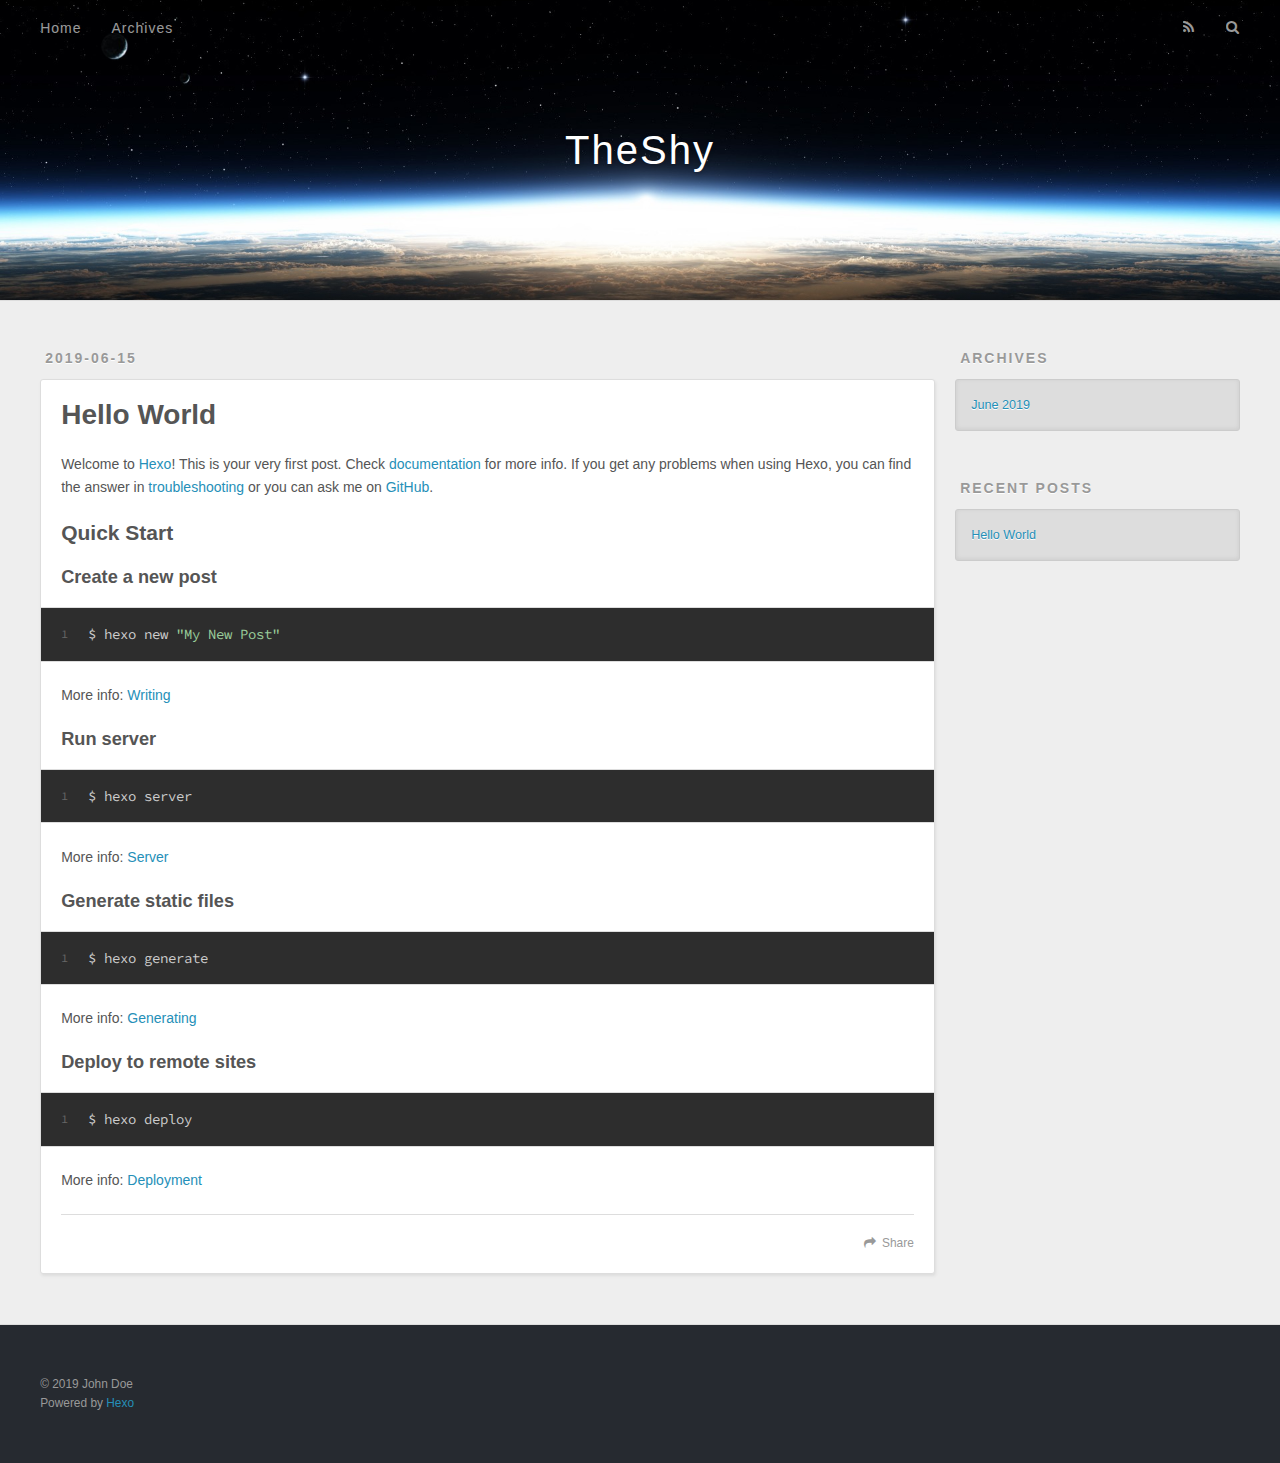
==== index.html @ 689777a7 "Site updated: 2019-06-16 10:11:46" ====
<!DOCTYPE html>
<html>
<head><meta name="generator" content="Hexo 3.8.0">
  <meta charset="utf-8">
  

  
  <title>TheShy</title>
  <meta name="viewport" content="width=device-width, initial-scale=1, maximum-scale=1">
  <meta property="og:type" content="website">
<meta property="og:title" content="TheShy">
<meta property="og:url" content="http://yoursite.com/index.html">
<meta property="og:site_name" content="TheShy">
<meta property="og:locale" content="default">
<meta name="twitter:card" content="summary">
<meta name="twitter:title" content="TheShy">
  
    <link rel="alternate" href="/atom.xml" title="TheShy" type="application/atom+xml">
  
  
    <link rel="icon" href="/favicon.png">
  
  
    <link href="//fonts.googleapis.com/css?family=Source+Code+Pro" rel="stylesheet" type="text/css">
  
  <link rel="stylesheet" href="/css/style.css">
</head>
</html>
<body>
  <div id="container">
    <div id="wrap">
      <header id="header">
  <div id="banner"></div>
  <div id="header-outer" class="outer">
    <div id="header-title" class="inner">
      <h1 id="logo-wrap">
        <a href="/" id="logo">TheShy</a>
      </h1>
      
    </div>
    <div id="header-inner" class="inner">
      <nav id="main-nav">
        <a id="main-nav-toggle" class="nav-icon"></a>
        
          <a class="main-nav-link" href="/">Home</a>
        
          <a class="main-nav-link" href="/archives">Archives</a>
        
      </nav>
      <nav id="sub-nav">
        
          <a id="nav-rss-link" class="nav-icon" href="/atom.xml" title="RSS Feed"></a>
        
        <a id="nav-search-btn" class="nav-icon" title="Search"></a>
      </nav>
      <div id="search-form-wrap">
        <form action="//google.com/search" method="get" accept-charset="UTF-8" class="search-form"><input type="search" name="q" class="search-form-input" placeholder="Search"><button type="submit" class="search-form-submit">&#xF002;</button><input type="hidden" name="sitesearch" value="http://yoursite.com"></form>
      </div>
    </div>
  </div>
</header>
      <div class="outer">
        <section id="main">
  
    <article id="post-hello-world" class="article article-type-post" itemscope itemprop="blogPost">
  <div class="article-meta">
    <a href="/2019/06/15/hello-world/" class="article-date">
  <time datetime="2019-06-15T12:45:53.665Z" itemprop="datePublished">2019-06-15</time>
</a>
    
  </div>
  <div class="article-inner">
    
    
      <header class="article-header">
        
  
    <h1 itemprop="name">
      <a class="article-title" href="/2019/06/15/hello-world/">Hello World</a>
    </h1>
  

      </header>
    
    <div class="article-entry" itemprop="articleBody">
      
        <p>Welcome to <a href="https://hexo.io/" target="_blank" rel="noopener">Hexo</a>! This is your very first post. Check <a href="https://hexo.io/docs/" target="_blank" rel="noopener">documentation</a> for more info. If you get any problems when using Hexo, you can find the answer in <a href="https://hexo.io/docs/troubleshooting.html" target="_blank" rel="noopener">troubleshooting</a> or you can ask me on <a href="https://github.com/hexojs/hexo/issues" target="_blank" rel="noopener">GitHub</a>.</p>
<h2 id="Quick-Start"><a href="#Quick-Start" class="headerlink" title="Quick Start"></a>Quick Start</h2><h3 id="Create-a-new-post"><a href="#Create-a-new-post" class="headerlink" title="Create a new post"></a>Create a new post</h3><figure class="highlight bash"><table><tr><td class="gutter"><pre><span class="line">1</span><br></pre></td><td class="code"><pre><span class="line">$ hexo new <span class="string">"My New Post"</span></span><br></pre></td></tr></table></figure>

<p>More info: <a href="https://hexo.io/docs/writing.html" target="_blank" rel="noopener">Writing</a></p>
<h3 id="Run-server"><a href="#Run-server" class="headerlink" title="Run server"></a>Run server</h3><figure class="highlight bash"><table><tr><td class="gutter"><pre><span class="line">1</span><br></pre></td><td class="code"><pre><span class="line">$ hexo server</span><br></pre></td></tr></table></figure>

<p>More info: <a href="https://hexo.io/docs/server.html" target="_blank" rel="noopener">Server</a></p>
<h3 id="Generate-static-files"><a href="#Generate-static-files" class="headerlink" title="Generate static files"></a>Generate static files</h3><figure class="highlight bash"><table><tr><td class="gutter"><pre><span class="line">1</span><br></pre></td><td class="code"><pre><span class="line">$ hexo generate</span><br></pre></td></tr></table></figure>

<p>More info: <a href="https://hexo.io/docs/generating.html" target="_blank" rel="noopener">Generating</a></p>
<h3 id="Deploy-to-remote-sites"><a href="#Deploy-to-remote-sites" class="headerlink" title="Deploy to remote sites"></a>Deploy to remote sites</h3><figure class="highlight bash"><table><tr><td class="gutter"><pre><span class="line">1</span><br></pre></td><td class="code"><pre><span class="line">$ hexo deploy</span><br></pre></td></tr></table></figure>

<p>More info: <a href="https://hexo.io/docs/deployment.html" target="_blank" rel="noopener">Deployment</a></p>

      
    </div>
    <footer class="article-footer">
      <a data-url="http://yoursite.com/2019/06/15/hello-world/" data-id="cjwybc4fx0000mwwqko8esb5t" class="article-share-link">Share</a>
      
      
    </footer>
  </div>
  
</article>


  


</section>
        
          <aside id="sidebar">
  
    

  
    

  
    
  
    
  <div class="widget-wrap">
    <h3 class="widget-title">Archives</h3>
    <div class="widget">
      <ul class="archive-list"><li class="archive-list-item"><a class="archive-list-link" href="/archives/2019/06/">June 2019</a></li></ul>
    </div>
  </div>


  
    
  <div class="widget-wrap">
    <h3 class="widget-title">Recent Posts</h3>
    <div class="widget">
      <ul>
        
          <li>
            <a href="/2019/06/15/hello-world/">Hello World</a>
          </li>
        
      </ul>
    </div>
  </div>

  
</aside>
        
      </div>
      <footer id="footer">
  
  <div class="outer">
    <div id="footer-info" class="inner">
      &copy; 2019 John Doe<br>
      Powered by <a href="http://hexo.io/" target="_blank">Hexo</a>
    </div>
  </div>
</footer>
    </div>
    <nav id="mobile-nav">
  
    <a href="/" class="mobile-nav-link">Home</a>
  
    <a href="/archives" class="mobile-nav-link">Archives</a>
  
</nav>
    

<script src="//ajax.googleapis.com/ajax/libs/jquery/2.0.3/jquery.min.js"></script>


  <link rel="stylesheet" href="/fancybox/jquery.fancybox.css">
  <script src="/fancybox/jquery.fancybox.pack.js"></script>


<script src="/js/script.js"></script>



  </div>
</body>
</html>
---- css/style.css ----
body {
  width: 100%;
}
body:before,
body:after {
  content: "";
  display: table;
}
body:after {
  clear: both;
}
html,
body,
div,
span,
applet,
object,
iframe,
h1,
h2,
h3,
h4,
h5,
h6,
p,
blockquote,
pre,
a,
abbr,
acronym,
address,
big,
cite,
code,
del,
dfn,
em,
img,
ins,
kbd,
q,
s,
samp,
small,
strike,
strong,
sub,
sup,
tt,
var,
dl,
dt,
dd,
ol,
ul,
li,
fieldset,
form,
label,
legend,
table,
caption,
tbody,
tfoot,
thead,
tr,
th,
td {
  margin: 0;
  padding: 0;
  border: 0;
  outline: 0;
  font-weight: inherit;
  font-style: inherit;
  font-family: inherit;
  font-size: 100%;
  vertical-align: baseline;
}
body {
  line-height: 1;
  color: #000;
  background: #fff;
}
ol,
ul {
  list-style: none;
}
table {
  border-collapse: separate;
  border-spacing: 0;
  vertical-align: middle;
}
caption,
th,
td {
  text-align: left;
  font-weight: normal;
  vertical-align: middle;
}
a img {
  border: none;
}
input,
button {
  margin: 0;
  padding: 0;
}
input::-moz-focus-inner,
button::-moz-focus-inner {
  border: 0;
  padding: 0;
}
@font-face {
  font-family: FontAwesome;
  font-style: normal;
  font-weight: normal;
  src: url("fonts/fontawesome-webfont.eot?v=#4.0.3");
  src: url("fonts/fontawesome-webfont.eot?#iefix&v=#4.0.3") format("embedded-opentype"), url("fonts/fontawesome-webfont.woff?v=#4.0.3") format("woff"), url("fonts/fontawesome-webfont.ttf?v=#4.0.3") format("truetype"), url("fonts/fontawesome-webfont.svg#fontawesomeregular?v=#4.0.3") format("svg");
}
html,
body,
#container {
  height: 100%;
}
body {
  background: #eee;
  font: 14px -apple-system, BlinkMacSystemFont, "Segoe UI", "Roboto", "Oxygen", "Ubuntu", "Cantarell", "Fira Sans", "Droid Sans", "Helvetica Neue", sans-serif;
  -webkit-text-size-adjust: 100%;
}
.outer {
  max-width: 1220px;
  margin: 0 auto;
  padding: 0 20px;
}
.outer:before,
.outer:after {
  content: "";
  display: table;
}
.outer:after {
  clear: both;
}
.inner {
  display: inline;
  float: left;
  width: 98.33333333333333%;
  margin: 0 0.833333333333333%;
}
.left,
.alignleft {
  float: left;
}
.right,
.alignright {
  float: right;
}
.clear {
  clear: both;
}
#container {
  position: relative;
}
.mobile-nav-on {
  overflow: hidden;
}
#wrap {
  height: 100%;
  width: 100%;
  position: absolute;
  top: 0;
  left: 0;
  -webkit-transition: 0.2s ease-out;
  -moz-transition: 0.2s ease-out;
  -ms-transition: 0.2s ease-out;
  transition: 0.2s ease-out;
  z-index: 1;
  background: #eee;
}
.mobile-nav-on #wrap {
  left: 280px;
}
@media screen and (min-width: 768px) {
  #main {
    display: inline;
    float: left;
    width: 73.33333333333333%;
    margin: 0 0.833333333333333%;
  }
}
.article-date,
.article-category-link,
.archive-year,
.widget-title {
  text-decoration: none;
  text-transform: uppercase;
  letter-spacing: 2px;
  color: #999;
  margin-bottom: 1em;
  margin-left: 5px;
  line-height: 1em;
  text-shadow: 0 1px #fff;
  font-weight: bold;
}
.article-inner,
.archive-article-inner {
  background: #fff;
  -webkit-box-shadow: 1px 2px 3px #ddd;
  box-shadow: 1px 2px 3px #ddd;
  border: 1px solid #ddd;
  border-radius: 3px;
}
.article-entry h1,
.widget h1 {
  font-size: 2em;
}
.article-entry h2,
.widget h2 {
  font-size: 1.5em;
}
.article-entry h3,
.widget h3 {
  font-size: 1.3em;
}
.article-entry h4,
.widget h4 {
  font-size: 1.2em;
}
.article-entry h5,
.widget h5 {
  font-size: 1em;
}
.article-entry h6,
.widget h6 {
  font-size: 1em;
  color: #999;
}
.article-entry hr,
.widget hr {
  border: 1px dashed #ddd;
}
.article-entry strong,
.widget strong {
  font-weight: bold;
}
.article-entry em,
.widget em,
.article-entry cite,
.widget cite {
  font-style: italic;
}
.article-entry sup,
.widget sup,
.article-entry sub,
.widget sub {
  font-size: 0.75em;
  line-height: 0;
  position: relative;
  vertical-align: baseline;
}
.article-entry sup,
.widget sup {
  top: -0.5em;
}
.article-entry sub,
.widget sub {
  bottom: -0.2em;
}
.article-entry small,
.widget small {
  font-size: 0.85em;
}
.article-entry acronym,
.widget acronym,
.article-entry abbr,
.widget abbr {
  border-bottom: 1px dotted;
}
.article-entry ul,
.widget ul,
.article-entry ol,
.widget ol,
.article-entry dl,
.widget dl {
  margin: 0 20px;
  line-height: 1.6em;
}
.article-entry ul ul,
.widget ul ul,
.article-entry ol ul,
.widget ol ul,
.article-entry ul ol,
.widget ul ol,
.article-entry ol ol,
.widget ol ol {
  margin-top: 0;
  margin-bottom: 0;
}
.article-entry ul,
.widget ul {
  list-style: disc;
}
.article-entry ol,
.widget ol {
  list-style: decimal;
}
.article-entry dt,
.widget dt {
  font-weight: bold;
}
#header {
  height: 300px;
  position: relative;
  border-bottom: 1px solid #ddd;
}
#header:before,
#header:after {
  content: "";
  position: absolute;
  left: 0;
  right: 0;
  height: 40px;
}
#header:before {
  top: 0;
  background: -webkit-linear-gradient(rgba(0,0,0,0.2), transparent);
  background: -moz-linear-gradient(rgba(0,0,0,0.2), transparent);
  background: -ms-linear-gradient(rgba(0,0,0,0.2), transparent);
  background: linear-gradient(rgba(0,0,0,0.2), transparent);
}
#header:after {
  bottom: 0;
  background: -webkit-linear-gradient(transparent, rgba(0,0,0,0.2));
  background: -moz-linear-gradient(transparent, rgba(0,0,0,0.2));
  background: -ms-linear-gradient(transparent, rgba(0,0,0,0.2));
  background: linear-gradient(transparent, rgba(0,0,0,0.2));
}
#header-outer {
  height: 100%;
  position: relative;
}
#header-inner {
  position: relative;
  overflow: hidden;
}
#banner {
  position: absolute;
  top: 0;
  left: 0;
  width: 100%;
  height: 100%;
  background: url("images/banner.jpg") center #000;
  -webkit-background-size: cover;
  -moz-background-size: cover;
  background-size: cover;
  z-index: -1;
}
#header-title {
  text-align: center;
  height: 40px;
  position: absolute;
  top: 50%;
  left: 0;
  margin-top: -20px;
}
#logo,
#subtitle {
  text-decoration: none;
  color: #fff;
  font-weight: 300;
  text-shadow: 0 1px 4px rgba(0,0,0,0.3);
}
#logo {
  font-size: 40px;
  line-height: 40px;
  letter-spacing: 2px;
}
#subtitle {
  font-size: 16px;
  line-height: 16px;
  letter-spacing: 1px;
}
#subtitle-wrap {
  margin-top: 16px;
}
#main-nav {
  float: left;
  margin-left: -15px;
}
.nav-icon,
.main-nav-link {
  float: left;
  color: #fff;
  opacity: 0.6;
  text-decoration: none;
  text-shadow: 0 1px rgba(0,0,0,0.2);
  -webkit-transition: opacity 0.2s;
  -moz-transition: opacity 0.2s;
  -ms-transition: opacity 0.2s;
  transition: opacity 0.2s;
  display: block;
  padding: 20px 15px;
}
.nav-icon:hover,
.main-nav-link:hover {
  opacity: 1;
}
.nav-icon {
  font-family: FontAwesome;
  text-align: center;
  font-size: 14px;
  width: 14px;
  height: 14px;
  padding: 20px 15px;
  position: relative;
  cursor: pointer;
}
.main-nav-link {
  font-weight: 300;
  letter-spacing: 1px;
}
@media screen and (max-width: 479px) {
  .main-nav-link {
    display: none;
  }
}
#main-nav-toggle {
  display: none;
}
#main-nav-toggle:before {
  content: "\f0c9";
}
@media screen and (max-width: 479px) {
  #main-nav-toggle {
    display: block;
  }
}
#sub-nav {
  float: right;
  margin-right: -15px;
}
#nav-rss-link:before {
  content: "\f09e";
}
#nav-search-btn:before {
  content: "\f002";
}
#search-form-wrap {
  position: absolute;
  top: 15px;
  width: 150px;
  height: 30px;
  right: -150px;
  opacity: 0;
  -webkit-transition: 0.2s ease-out;
  -moz-transition: 0.2s ease-out;
  -ms-transition: 0.2s ease-out;
  transition: 0.2s ease-out;
}
#search-form-wrap.on {
  opacity: 1;
  right: 0;
}
@media screen and (max-width: 479px) {
  #search-form-wrap {
    width: 100%;
    right: -100%;
  }
}
.search-form {
  position: absolute;
  top: 0;
  left: 0;
  right: 0;
  background: #fff;
  padding: 5px 15px;
  border-radius: 15px;
  -webkit-box-shadow: 0 0 10px rgba(0,0,0,0.3);
  box-shadow: 0 0 10px rgba(0,0,0,0.3);
}
.search-form-input {
  border: none;
  background: none;
  color: #555;
  width: 100%;
  font: 13px -apple-system, BlinkMacSystemFont, "Segoe UI", "Roboto", "Oxygen", "Ubuntu", "Cantarell", "Fira Sans", "Droid Sans", "Helvetica Neue", sans-serif;
  outline: none;
}
.search-form-input::-webkit-search-results-decoration,
.search-form-input::-webkit-search-cancel-button {
  -webkit-appearance: none;
}
.search-form-submit {
  position: absolute;
  top: 50%;
  right: 10px;
  margin-top: -7px;
  font: 13px FontAwesome;
  border: none;
  background: none;
  color: #bbb;
  cursor: pointer;
}
.search-form-submit:hover,
.search-form-submit:focus {
  color: #777;
}
.article {
  margin: 50px 0;
}
.article-inner {
  overflow: hidden;
}
.article-meta:before,
.article-meta:after {
  content: "";
  display: table;
}
.article-meta:after {
  clear: both;
}
.article-date {
  float: left;
}
.article-category {
  float: left;
  line-height: 1em;
  color: #ccc;
  text-shadow: 0 1px #fff;
  margin-left: 8px;
}
.article-category:before {
  content: "\2022";
}
.article-category-link {
  margin: 0 12px 1em;
}
.article-header {
  padding: 20px 20px 0;
}
.article-title {
  text-decoration: none;
  font-size: 2em;
  font-weight: bold;
  color: #555;
  line-height: 1.1em;
  -webkit-transition: color 0.2s;
  -moz-transition: color 0.2s;
  -ms-transition: color 0.2s;
  transition: color 0.2s;
}
a.article-title:hover {
  color: #258fb8;
}
.article-entry {
  color: #555;
  padding: 0 20px;
}
.article-entry:before,
.article-entry:after {
  content: "";
  display: table;
}
.article-entry:after {
  clear: both;
}
.article-entry p,
.article-entry table {
  line-height: 1.6em;
  margin: 1.6em 0;
}
.article-entry h1,
.article-entry h2,
.article-entry h3,
.article-entry h4,
.article-entry h5,
.article-entry h6 {
  font-weight: bold;
}
.article-entry h1,
.article-entry h2,
.article-entry h3,
.article-entry h4,
.article-entry h5,
.article-entry h6 {
  line-height: 1.1em;
  margin: 1.1em 0;
}
.article-entry a {
  color: #258fb8;
  text-decoration: none;
}
.article-entry a:hover {
  text-decoration: underline;
}
.article-entry ul,
.article-entry ol,
.article-entry dl {
  margin-top: 1.6em;
  margin-bottom: 1.6em;
}
.article-entry img,
.article-entry video {
  max-width: 100%;
  height: auto;
  display: block;
  margin: auto;
}
.article-entry iframe {
  border: none;
}
.article-entry table {
  width: 100%;
  border-collapse: collapse;
  border-spacing: 0;
}
.article-entry th {
  font-weight: bold;
  border-bottom: 3px solid #ddd;
  padding-bottom: 0.5em;
}
.article-entry td {
  border-bottom: 1px solid #ddd;
  padding: 10px 0;
}
.article-entry blockquote {
  font-family: Georgia, "Times New Roman", serif;
  font-size: 1.4em;
  margin: 1.6em 20px;
  text-align: center;
}
.article-entry blockquote footer {
  font-size: 14px;
  margin: 1.6em 0;
  font-family: -apple-system, BlinkMacSystemFont, "Segoe UI", "Roboto", "Oxygen", "Ubuntu", "Cantarell", "Fira Sans", "Droid Sans", "Helvetica Neue", sans-serif;
}
.article-entry blockquote footer cite:before {
  content: "—";
  padding: 0 0.5em;
}
.article-entry .pullquote {
  text-align: left;
  width: 45%;
  margin: 0;
}
.article-entry .pullquote.left {
  margin-left: 0.5em;
  margin-right: 1em;
}
.article-entry .pullquote.right {
  margin-right: 0.5em;
  margin-left: 1em;
}
.article-entry .caption {
  color: #999;
  display: block;
  font-size: 0.9em;
  margin-top: 0.5em;
  position: relative;
  text-align: center;
}
.article-entry .video-container {
  position: relative;
  padding-top: 56.25%;
  height: 0;
  overflow: hidden;
}
.article-entry .video-container iframe,
.article-entry .video-container object,
.article-entry .video-container embed {
  position: absolute;
  top: 0;
  left: 0;
  width: 100%;
  height: 100%;
  margin-top: 0;
}
.article-more-link a {
  display: inline-block;
  line-height: 1em;
  padding: 6px 15px;
  border-radius: 15px;
  background: #eee;
  color: #999;
  text-shadow: 0 1px #fff;
  text-decoration: none;
}
.article-more-link a:hover {
  background: #258fb8;
  color: #fff;
  text-decoration: none;
  text-shadow: 0 1px #1e7293;
}
.article-footer {
  font-size: 0.85em;
  line-height: 1.6em;
  border-top: 1px solid #ddd;
  padding-top: 1.6em;
  margin: 0 20px 20px;
}
.article-footer:before,
.article-footer:after {
  content: "";
  display: table;
}
.article-footer:after {
  clear: both;
}
.article-footer a {
  color: #999;
  text-decoration: none;
}
.article-footer a:hover {
  color: #555;
}
.article-tag-list-item {
  float: left;
  margin-right: 10px;
}
.article-tag-list-link:before {
  content: "#";
}
.article-comment-link {
  float: right;
}
.article-comment-link:before {
  content: "\f075";
  font-family: FontAwesome;
  padding-right: 8px;
}
.article-share-link {
  cursor: pointer;
  float: right;
  margin-left: 20px;
}
.article-share-link:before {
  content: "\f064";
  font-family: FontAwesome;
  padding-right: 6px;
}
#article-nav {
  position: relative;
}
#article-nav:before,
#article-nav:after {
  content: "";
  display: table;
}
#article-nav:after {
  clear: both;
}
@media screen and (min-width: 768px) {
  #article-nav {
    margin: 50px 0;
  }
  #article-nav:before {
    width: 8px;
    height: 8px;
    position: absolute;
    top: 50%;
    left: 50%;
    margin-top: -4px;
    margin-left: -4px;
    content: "";
    border-radius: 50%;
    background: #ddd;
    -webkit-box-shadow: 0 1px 2px #fff;
    box-shadow: 0 1px 2px #fff;
  }
}
.article-nav-link-wrap {
  text-decoration: none;
  text-shadow: 0 1px #fff;
  color: #999;
  -webkit-box-sizing: border-box;
  -moz-box-sizing: border-box;
  box-sizing: border-box;
  margin-top: 50px;
  text-align: center;
  display: block;
}
.article-nav-link-wrap:hover {
  color: #555;
}
@media screen and (min-width: 768px) {
  .article-nav-link-wrap {
    width: 50%;
    margin-top: 0;
  }
}
@media screen and (min-width: 768px) {
  #article-nav-newer {
    float: left;
    text-align: right;
    padding-right: 20px;
  }
}
@media screen and (min-width: 768px) {
  #article-nav-older {
    float: right;
    text-align: left;
    padding-left: 20px;
  }
}
.article-nav-caption {
  text-transform: uppercase;
  letter-spacing: 2px;
  color: #ddd;
  line-height: 1em;
  font-weight: bold;
}
#article-nav-newer .article-nav-caption {
  margin-right: -2px;
}
.article-nav-title {
  font-size: 0.85em;
  line-height: 1.6em;
  margin-top: 0.5em;
}
.article-share-box {
  position: absolute;
  display: none;
  background: #fff;
  -webkit-box-shadow: 1px 2px 10px rgba(0,0,0,0.2);
  box-shadow: 1px 2px 10px rgba(0,0,0,0.2);
  border-radius: 3px;
  margin-left: -145px;
  overflow: hidden;
  z-index: 1;
}
.article-share-box.on {
  display: block;
}
.article-share-input {
  width: 100%;
  background: none;
  -webkit-box-sizing: border-box;
  -moz-box-sizing: border-box;
  box-sizing: border-box;
  font: 14px -apple-system, BlinkMacSystemFont, "Segoe UI", "Roboto", "Oxygen", "Ubuntu", "Cantarell", "Fira Sans", "Droid Sans", "Helvetica Neue", sans-serif;
  padding: 0 15px;
  color: #555;
  outline: none;
  border: 1px solid #ddd;
  border-radius: 3px 3px 0 0;
  height: 36px;
  line-height: 36px;
}
.article-share-links {
  background: #eee;
}
.article-share-links:before,
.article-share-links:after {
  content: "";
  display: table;
}
.article-share-links:after {
  clear: both;
}
.article-share-twitter,
.article-share-facebook,
.article-share-pinterest,
.article-share-google {
  width: 50px;
  height: 36px;
  display: block;
  float: left;
  position: relative;
  color: #999;
  text-shadow: 0 1px #fff;
}
.article-share-twitter:before,
.article-share-facebook:before,
.article-share-pinterest:before,
.article-share-google:before {
  font-size: 20px;
  font-family: FontAwesome;
  width: 20px;
  height: 20px;
  position: absolute;
  top: 50%;
  left: 50%;
  margin-top: -10px;
  margin-left: -10px;
  text-align: center;
}
.article-share-twitter:hover,
.article-share-facebook:hover,
.article-share-pinterest:hover,
.article-share-google:hover {
  color: #fff;
}
.article-share-twitter:before {
  content: "\f099";
}
.article-share-twitter:hover {
  background: #00aced;
  text-shadow: 0 1px #008abe;
}
.article-share-facebook:before {
  content: "\f09a";
}
.article-share-facebook:hover {
  background: #3b5998;
  text-shadow: 0 1px #2f477a;
}
.article-share-pinterest:before {
  content: "\f0d2";
}
.article-share-pinterest:hover {
  background: #cb2027;
  text-shadow: 0 1px #a21a1f;
}
.article-share-google:before {
  content: "\f0d5";
}
.article-share-google:hover {
  background: #dd4b39;
  text-shadow: 0 1px #be3221;
}
.article-gallery {
  background: #000;
  position: relative;
}
.article-gallery-photos {
  position: relative;
  overflow: hidden;
}
.article-gallery-img {
  display: none;
  max-width: 100%;
}
.article-gallery-img:first-child {
  display: block;
}
.article-gallery-img.loaded {
  position: absolute;
  display: block;
}
.article-gallery-img img {
  display: block;
  max-width: 100%;
  margin: 0 auto;
}
#comments {
  background: #fff;
  -webkit-box-shadow: 1px 2px 3px #ddd;
  box-shadow: 1px 2px 3px #ddd;
  padding: 20px;
  border: 1px solid #ddd;
  border-radius: 3px;
  margin: 50px 0;
}
#comments a {
  color: #258fb8;
}
.archives-wrap {
  margin: 50px 0;
}
.archives:before,
.archives:after {
  content: "";
  display: table;
}
.archives:after {
  clear: both;
}
.archive-year-wrap {
  margin-bottom: 1em;
}
.archives {
  -webkit-column-gap: 10px;
  -moz-column-gap: 10px;
  column-gap: 10px;
}
@media screen and (min-width: 480px) and (max-width: 767px) {
  .archives {
    -webkit-column-count: 2;
    -moz-column-count: 2;
    column-count: 2;
  }
}
@media screen and (min-width: 768px) {
  .archives {
    -webkit-column-count: 3;
    -moz-column-count: 3;
    column-count: 3;
  }
}
.archive-article {
  -webkit-column-break-inside: avoid;
  page-break-inside: avoid;
  overflow: hidden;
  break-inside: avoid-column;
}
.archive-article-inner {
  padding: 10px;
  margin-bottom: 15px;
}
.archive-article-title {
  text-decoration: none;
  font-weight: bold;
  color: #555;
  -webkit-transition: color 0.2s;
  -moz-transition: color 0.2s;
  -ms-transition: color 0.2s;
  transition: color 0.2s;
  line-height: 1.6em;
}
.archive-article-title:hover {
  color: #258fb8;
}
.archive-article-footer {
  margin-top: 1em;
}
.archive-article-date {
  color: #999;
  text-decoration: none;
  font-size: 0.85em;
  line-height: 1em;
  margin-bottom: 0.5em;
  display: block;
}
#page-nav {
  margin: 50px auto;
  background: #fff;
  -webkit-box-shadow: 1px 2px 3px #ddd;
  box-shadow: 1px 2px 3px #ddd;
  border: 1px solid #ddd;
  border-radius: 3px;
  text-align: center;
  color: #999;
  overflow: hidden;
}
#page-nav:before,
#page-nav:after {
  content: "";
  display: table;
}
#page-nav:after {
  clear: both;
}
#page-nav a,
#page-nav span {
  padding: 10px 20px;
  line-height: 1;
  height: 2ex;
}
#page-nav a {
  color: #999;
  text-decoration: none;
}
#page-nav a:hover {
  background: #999;
  color: #fff;
}
#page-nav .prev {
  float: left;
}
#page-nav .next {
  float: right;
}
#page-nav .page-number {
  display: inline-block;
}
@media screen and (max-width: 479px) {
  #page-nav .page-number {
    display: none;
  }
}
#page-nav .current {
  color: #555;
  font-weight: bold;
}
#page-nav .space {
  color: #ddd;
}
#footer {
  background: #262a30;
  padding: 50px 0;
  border-top: 1px solid #ddd;
  color: #999;
}
#footer a {
  color: #258fb8;
  text-decoration: none;
}
#footer a:hover {
  text-decoration: underline;
}
#footer-info {
  line-height: 1.6em;
  font-size: 0.85em;
}
.article-entry pre,
.article-entry .highlight {
  background: #2d2d2d;
  margin: 0 -20px;
  padding: 15px 20px;
  border-style: solid;
  border-color: #ddd;
  border-width: 1px 0;
  overflow: auto;
  color: #ccc;
  line-height: 22.400000000000002px;
}
.article-entry .highlight .gutter pre,
.article-entry .gist .gist-file .gist-data .line-numbers {
  color: #666;
  font-size: 0.85em;
}
.article-entry pre,
.article-entry code {
  font-family: "Source Code Pro", Consolas, Monaco, Menlo, Consolas, monospace;
}
.article-entry code {
  background: #eee;
  text-shadow: 0 1px #fff;
  padding: 0 0.3em;
}
.article-entry pre code {
  background: none;
  text-shadow: none;
  padding: 0;
}
.article-entry .highlight pre {
  border: none;
  margin: 0;
  padding: 0;
}
.article-entry .highlight table {
  margin: 0;
  width: auto;
}
.article-entry .highlight td {
  border: none;
  padding: 0;
}
.article-entry .highlight figcaption {
  font-size: 0.85em;
  color: #999;
  line-height: 1em;
  margin-bottom: 1em;
}
.article-entry .highlight figcaption:before,
.article-entry .highlight figcaption:after {
  content: "";
  display: table;
}
.article-entry .highlight figcaption:after {
  clear: both;
}
.article-entry .highlight figcaption a {
  float: right;
}
.article-entry .highlight .gutter pre {
  text-align: right;
  padding-right: 20px;
}
.article-entry .highlight .line {
  height: 22.400000000000002px;
}
.article-entry .highlight .line.marked {
  background: #515151;
}
.article-entry .gist {
  margin: 0 -20px;
  border-style: solid;
  border-color: #ddd;
  border-width: 1px 0;
  background: #2d2d2d;
  padding: 15px 20px 15px 0;
}
.article-entry .gist .gist-file {
  border: none;
  font-family: "Source Code Pro", Consolas, Monaco, Menlo, Consolas, monospace;
  margin: 0;
}
.article-entry .gist .gist-file .gist-data {
  background: none;
  border: none;
}
.article-entry .gist .gist-file .gist-data .line-numbers {
  background: none;
  border: none;
  padding: 0 20px 0 0;
}
.article-entry .gist .gist-file .gist-data .line-data {
  padding: 0 !important;
}
.article-entry .gist .gist-file .highlight {
  margin: 0;
  padding: 0;
  border: none;
}
.article-entry .gist .gist-file .gist-meta {
  background: #2d2d2d;
  color: #999;
  font: 0.85em -apple-system, BlinkMacSystemFont, "Segoe UI", "Roboto", "Oxygen", "Ubuntu", "Cantarell", "Fira Sans", "Droid Sans", "Helvetica Neue", sans-serif;
  text-shadow: 0 0;
  padding: 0;
  margin-top: 1em;
  margin-left: 20px;
}
.article-entry .gist .gist-file .gist-meta a {
  color: #258fb8;
  font-weight: normal;
}
.article-entry .gist .gist-file .gist-meta a:hover {
  text-decoration: underline;
}
pre .comment,
pre .title {
  color: #999;
}
pre .variable,
pre .attribute,
pre .tag,
pre .regexp,
pre .ruby .constant,
pre .xml .tag .title,
pre .xml .pi,
pre .xml .doctype,
pre .html .doctype,
pre .css .id,
pre .css .class,
pre .css .pseudo {
  color: #f2777a;
}
pre .number,
pre .preprocessor,
pre .built_in,
pre .literal,
pre .params,
pre .constant {
  color: #f99157;
}
pre .class,
pre .ruby .class .title,
pre .css .rules .attribute {
  color: #9c9;
}
pre .string,
pre .value,
pre .inheritance,
pre .header,
pre .ruby .symbol,
pre .xml .cdata {
  color: #9c9;
}
pre .css .hexcolor {
  color: #6cc;
}
pre .function,
pre .python .decorator,
pre .python .title,
pre .ruby .function .title,
pre .ruby .title .keyword,
pre .perl .sub,
pre .javascript .title,
pre .coffeescript .title {
  color: #69c;
}
pre .keyword,
pre .javascript .function {
  color: #c9c;
}
@media screen and (max-width: 479px) {
  #mobile-nav {
    position: absolute;
    top: 0;
    left: 0;
    width: 280px;
    height: 100%;
    background: #191919;
    border-right: 1px solid #fff;
  }
}
@media screen and (max-width: 479px) {
  .mobile-nav-link {
    display: block;
    color: #999;
    text-decoration: none;
    padding: 15px 20px;
    font-weight: bold;
  }
  .mobile-nav-link:hover {
    color: #fff;
  }
}
@media screen and (min-width: 768px) {
  #sidebar {
    display: inline;
    float: left;
    width: 23.333333333333332%;
    margin: 0 0.833333333333333%;
  }
}
.widget-wrap {
  margin: 50px 0;
}
.widget {
  color: #777;
  text-shadow: 0 1px #fff;
  background: #ddd;
  -webkit-box-shadow: 0 -1px 4px #ccc inset;
  box-shadow: 0 -1px 4px #ccc inset;
  border: 1px solid #ccc;
  padding: 15px;
  border-radius: 3px;
}
.widget a {
  color: #258fb8;
  text-decoration: none;
}
.widget a:hover {
  text-decoration: underline;
}
.widget ul ul,
.widget ol ul,
.widget dl ul,
.widget ul ol,
.widget ol ol,
.widget dl ol,
.widget ul dl,
.widget ol dl,
.widget dl dl {
  margin-left: 15px;
  list-style: disc;
}
.widget {
  line-height: 1.6em;
  word-wrap: break-word;
  font-size: 0.9em;
}
.widget ul,
.widget ol {
  list-style: none;
  margin: 0;
}
.widget ul ul,
.widget ol ul,
.widget ul ol,
.widget ol ol {
  margin: 0 20px;
}
.widget ul ul,
.widget ol ul {
  list-style: disc;
}
.widget ul ol,
.widget ol ol {
  list-style: decimal;
}
.category-list-count,
.tag-list-count,
.archive-list-count {
  padding-left: 5px;
  color: #999;
  font-size: 0.85em;
}
.category-list-count:before,
.tag-list-count:before,
.archive-list-count:before {
  content: "(";
}
.category-list-count:after,
.tag-list-count:after,
.archive-list-count:after {
  content: ")";
}
.tagcloud a {
  margin-right: 5px;
  display: inline-block;
}
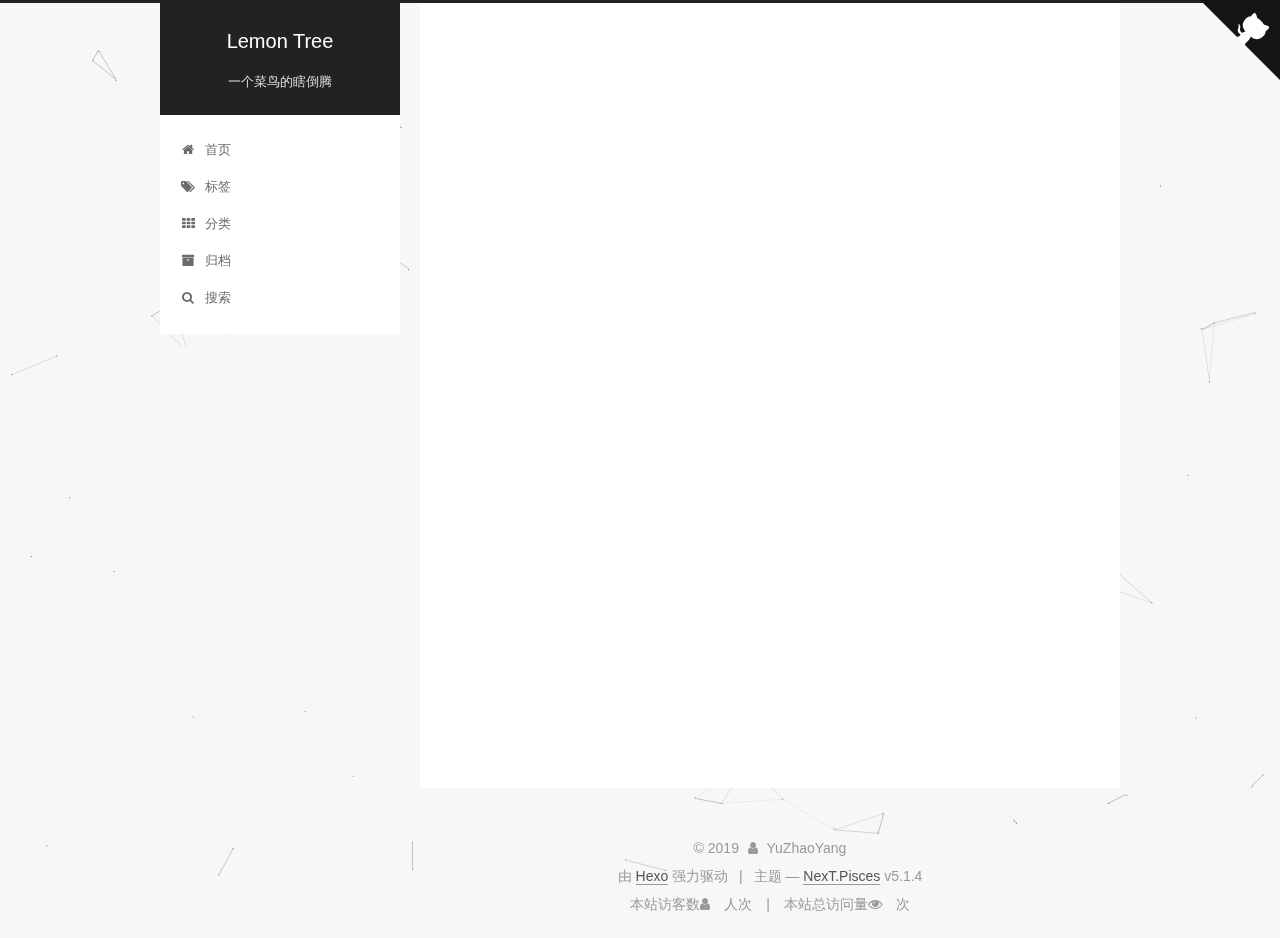
==== commit c956624e: "Site updated: 2019-06-16 19:06:39" ====
--- a/index.html
+++ b/index.html
@@ -1,188 +1,1228 @@
 <!DOCTYPE html>
-<html>
+
+
+
+  
+
+
+<html class="theme-next pisces use-motion" lang="zh-Hans">
 <head><meta name="generator" content="Hexo 3.8.0">
-  <meta charset="utf-8">
-  
-
-  
-  <title>TheShy</title>
-  <meta name="viewport" content="width=device-width, initial-scale=1, maximum-scale=1">
-  <meta property="og:type" content="website">
-<meta property="og:title" content="TheShy">
+  <meta charset="UTF-8">
+<meta http-equiv="X-UA-Compatible" content="IE=edge">
+<meta name="viewport" content="width=device-width, initial-scale=1, maximum-scale=1">
+<meta name="theme-color" content="#222">
+
+
+
+  
+  
+    
+    
+  <script src="/lib/pace/pace.min.js?v=1.0.2"></script>
+  <link href="/lib/pace/pace-theme-center-atom.min.css?v=1.0.2" rel="stylesheet">
+
+
+
+
+
+
+
+<meta http-equiv="Cache-Control" content="no-transform">
+<meta http-equiv="Cache-Control" content="no-siteapp">
+
+
+
+
+
+
+
+
+
+
+
+
+
+
+
+
+  
+  
+  <link href="/lib/fancybox/source/jquery.fancybox.css?v=2.1.5" rel="stylesheet" type="text/css">
+
+
+
+
+
+
+
+<link href="/lib/font-awesome/css/font-awesome.min.css?v=4.6.2" rel="stylesheet" type="text/css">
+
+<link href="/css/main.css?v=5.1.4" rel="stylesheet" type="text/css">
+
+
+  <link rel="apple-touch-icon" sizes="180x180" href="/images/apple-touch-icon-next.png?v=5.1.4">
+
+
+  <link rel="icon" type="image/png" sizes="32x32" href="/images/favicon-32x32-next.png?v=5.1.4">
+
+
+  <link rel="icon" type="image/png" sizes="16x16" href="/images/favicon-16x16-next.png?v=5.1.4">
+
+
+  <link rel="mask-icon" href="/images/logo.svg?v=5.1.4" color="#222">
+
+
+
+
+
+  <meta name="keywords" content="Hexo, NexT">
+
+
+
+
+
+
+
+
+
+
+<meta name="keywords" content="study,web">
+<meta property="og:type" content="website">
+<meta property="og:title" content="Lemon Tree">
 <meta property="og:url" content="http://yoursite.com/index.html">
-<meta property="og:site_name" content="TheShy">
-<meta property="og:locale" content="default">
+<meta property="og:site_name" content="Lemon Tree">
+<meta property="og:locale" content="zh-Hans">
 <meta name="twitter:card" content="summary">
-<meta name="twitter:title" content="TheShy">
-  
-    <link rel="alternate" href="/atom.xml" title="TheShy" type="application/atom+xml">
-  
-  
-    <link rel="icon" href="/favicon.png">
-  
-  
-    <link href="//fonts.googleapis.com/css?family=Source+Code+Pro" rel="stylesheet" type="text/css">
-  
-  <link rel="stylesheet" href="/css/style.css">
+<meta name="twitter:title" content="Lemon Tree">
+
+
+
+<script type="text/javascript" id="hexo.configurations">
+  var NexT = window.NexT || {};
+  var CONFIG = {
+    root: '/',
+    scheme: 'Pisces',
+    version: '5.1.4',
+    sidebar: {"position":"left","display":"post","offset":12,"b2t":false,"scrollpercent":false,"onmobile":false},
+    fancybox: true,
+    tabs: true,
+    motion: {"enable":true,"async":false,"transition":{"post_block":"fadeIn","post_header":"slideDownIn","post_body":"slideDownIn","coll_header":"slideLeftIn","sidebar":"slideUpIn"}},
+    duoshuo: {
+      userId: '0',
+      author: '山东小妖刀'
+    },
+    algolia: {
+      applicationID: '',
+      apiKey: '',
+      indexName: '',
+      hits: {"per_page":10},
+      labels: {"input_placeholder":"Search for Posts","hits_empty":"We didn't find any results for the search: ${query}","hits_stats":"${hits} results found in ${time} ms"}
+    }
+  };
+</script>
+
+
+
+  <link rel="canonical" href="http://yoursite.com/">
+
+
+
+
+
+  <title>Lemon Tree</title>
+  
+
+
+
+
+
+
+
+
 </head>
-</html>
-<body>
-  <div id="container">
-    <div id="wrap">
-      <header id="header">
-  <div id="banner"></div>
-  <div id="header-outer" class="outer">
-    <div id="header-title" class="inner">
-      <h1 id="logo-wrap">
-        <a href="/" id="logo">TheShy</a>
-      </h1>
-      
+
+<body itemscope itemtype="http://schema.org/WebPage" lang="zh-Hans">
+
+  
+  
+    
+  
+
+  <div class="container sidebar-position-left 
+  page-home">
+    <div class="headband"></div>
+    <a href="https://github.com/webxiaobaiyu" class="github-corner" aria-label="View source on GitHub"><svg width="80" height="80" viewbox="0 0 250 250" style="fill:#151513; color:#fff; position: absolute; top: 0; border: 0; right: 0;" aria-hidden="true"><path d="M0,0 L115,115 L130,115 L142,142 L250,250 L250,0 Z"/><path d="M128.3,109.0 C113.8,99.7 119.0,89.6 119.0,89.6 C122.0,82.7 120.5,78.6 120.5,78.6 C119.2,72.0 123.4,76.3 123.4,76.3 C127.3,80.9 125.5,87.3 125.5,87.3 C122.9,97.6 130.6,101.9 134.4,103.2" fill="currentColor" style="transform-origin: 130px 106px;" class="octo-arm"/><path d="M115.0,115.0 C114.9,115.1 118.7,116.5 119.8,115.4 L133.7,101.6 C136.9,99.2 139.9,98.4 142.2,98.6 C133.8,88.0 127.5,74.4 143.8,58.0 C148.5,53.4 154.0,51.2 159.7,51.0 C160.3,49.4 163.2,43.6 171.4,40.1 C171.4,40.1 176.1,42.5 178.8,56.2 C183.1,58.6 187.2,61.8 190.9,65.4 C194.5,69.0 197.7,73.2 200.1,77.6 C213.8,80.2 216.3,84.9 216.3,84.9 C212.7,93.1 206.9,96.0 205.4,96.6 C205.1,102.4 203.0,107.8 198.3,112.5 C181.9,128.9 168.3,122.5 157.7,114.1 C157.9,116.9 156.7,120.9 152.7,124.9 L141.0,136.5 C139.8,137.7 141.6,141.9 141.8,141.8 Z" fill="currentColor" class="octo-body"/></svg></a><style>.github-corner:hover .octo-arm{animation:octocat-wave 560ms ease-in-out}@keyframes octocat-wave{0%,100%{transform:rotate(0)}20%,60%{transform:rotate(-25deg)}40%,80%{transform:rotate(10deg)}}@media (max-width:500px){.github-corner:hover .octo-arm{animation:none}.github-corner .octo-arm{animation:octocat-wave 560ms ease-in-out}}</style>
+    <header id="header" class="header" itemscope itemtype="http://schema.org/WPHeader">
+      <div class="header-inner"><div class="site-brand-wrapper">
+  <div class="site-meta ">
+    
+
+    <div class="custom-logo-site-title">
+      <a href="/" class="brand" rel="start">
+        <span class="logo-line-before"><i></i></span>
+        <span class="site-title">Lemon Tree</span>
+        <span class="logo-line-after"><i></i></span>
+      </a>
     </div>
-    <div id="header-inner" class="inner">
-      <nav id="main-nav">
-        <a id="main-nav-toggle" class="nav-icon"></a>
-        
-          <a class="main-nav-link" href="/">Home</a>
-        
-          <a class="main-nav-link" href="/archives">Archives</a>
-        
-      </nav>
-      <nav id="sub-nav">
-        
-          <a id="nav-rss-link" class="nav-icon" href="/atom.xml" title="RSS Feed"></a>
-        
-        <a id="nav-search-btn" class="nav-icon" title="Search"></a>
-      </nav>
-      <div id="search-form-wrap">
-        <form action="//google.com/search" method="get" accept-charset="UTF-8" class="search-form"><input type="search" name="q" class="search-form-input" placeholder="Search"><button type="submit" class="search-form-submit">&#xF002;</button><input type="hidden" name="sitesearch" value="http://yoursite.com"></form>
-      </div>
+      
+        <p class="site-subtitle">一个菜鸟的瞎倒腾</p>
+      
+  </div>
+
+  <div class="site-nav-toggle">
+    <button>
+      <span class="btn-bar"></span>
+      <span class="btn-bar"></span>
+      <span class="btn-bar"></span>
+    </button>
+  </div>
+</div>
+
+<nav class="site-nav">
+  
+
+  
+    <ul id="menu" class="menu">
+      
+        
+        <li class="menu-item menu-item-home">
+          <a href="/" rel="section">
+            
+              <i class="menu-item-icon fa fa-fw fa-home"></i> <br>
+            
+            首页
+          </a>
+        </li>
+      
+        
+        <li class="menu-item menu-item-tags">
+          <a href="/tags/" rel="section">
+            
+              <i class="menu-item-icon fa fa-fw fa-tags"></i> <br>
+            
+            标签
+          </a>
+        </li>
+      
+        
+        <li class="menu-item menu-item-categories">
+          <a href="/categories/" rel="section">
+            
+              <i class="menu-item-icon fa fa-fw fa-th"></i> <br>
+            
+            分类
+          </a>
+        </li>
+      
+        
+        <li class="menu-item menu-item-archives">
+          <a href="/archives/" rel="section">
+            
+              <i class="menu-item-icon fa fa-fw fa-archive"></i> <br>
+            
+            归档
+          </a>
+        </li>
+      
+
+      
+        <li class="menu-item menu-item-search">
+          
+            <a href="javascript:;" class="popup-trigger">
+          
+            
+              <i class="menu-item-icon fa fa-search fa-fw"></i> <br>
+            
+            搜索
+          </a>
+        </li>
+      
+    </ul>
+  
+
+  
+    <div class="site-search">
+      
+  <div class="popup search-popup local-search-popup">
+  <div class="local-search-header clearfix">
+    <span class="search-icon">
+      <i class="fa fa-search"></i>
+    </span>
+    <span class="popup-btn-close">
+      <i class="fa fa-times-circle"></i>
+    </span>
+    <div class="local-search-input-wrapper">
+      <input autocomplete="off" placeholder="搜索..." spellcheck="false" type="text" id="local-search-input">
     </div>
   </div>
-</header>
-      <div class="outer">
-        <section id="main">
-  
-    <article id="post-hello-world" class="article article-type-post" itemscope itemprop="blogPost">
-  <div class="article-meta">
-    <a href="/2019/06/15/hello-world/" class="article-date">
-  <time datetime="2019-06-15T12:45:53.665Z" itemprop="datePublished">2019-06-15</time>
-</a>
-    
-  </div>
-  <div class="article-inner">
-    
-    
-      <header class="article-header">
-        
-  
-    <h1 itemprop="name">
-      <a class="article-title" href="/2019/06/15/hello-world/">Hello World</a>
-    </h1>
-  
-
+  <div id="local-search-result"></div>
+</div>
+
+
+
+    </div>
+  
+</nav>
+
+
+
+ </div>
+    </header>
+
+    <main id="main" class="main">
+      <div class="main-inner">
+        <div class="content-wrap">
+          <div id="content" class="content">
+            
+  <section id="posts" class="posts-expand">
+    
+      
+
+  
+
+  
+  
+  
+
+  <article class="post post-type-normal" itemscope itemtype="http://schema.org/Article">
+  
+  
+  
+  <div class="post-block">
+    <link itemprop="mainEntityOfPage" href="http://yoursite.com/2019/06/16/use-Markdown/">
+
+    <span hidden itemprop="author" itemscope itemtype="http://schema.org/Person">
+      <meta itemprop="name" content="YuZhaoYang">
+      <meta itemprop="description" content>
+      <meta itemprop="image" content="/uploads/kobe.jpg">
+    </span>
+
+    <span hidden itemprop="publisher" itemscope itemtype="http://schema.org/Organization">
+      <meta itemprop="name" content="Lemon Tree">
+    </span>
+
+    
+      <header class="post-header">
+
+        
+        
+          <h1 class="post-title" itemprop="name headline">
+                
+                <a class="post-title-link" href="/2019/06/16/use-Markdown/" itemprop="url">use Markdown</a></h1>
+        
+
+        <div class="post-meta">
+          <span class="post-time">
+            
+              <span class="post-meta-item-icon">
+                <i class="fa fa-calendar-o"></i>
+              </span>
+              
+                <span class="post-meta-item-text">发表于</span>
+              
+              <time title="创建于" itemprop="dateCreated datePublished" datetime="2019-06-16T12:33:07+08:00">
+                2019-06-16
+              </time>
+            
+
+            
+
+            
+          </span>
+
+          
+            <span class="post-category">
+            
+              <span class="post-meta-divider">|</span>
+            
+              <span class="post-meta-item-icon">
+                <i class="fa fa-folder-o"></i>
+              </span>
+              
+                <span class="post-meta-item-text">分类于</span>
+              
+              
+                <span itemprop="about" itemscope itemtype="http://schema.org/Thing">
+                  <a href="/categories/博客/" itemprop="url" rel="index">
+                    <span itemprop="name">博客</span>
+                  </a>
+                </span>
+
+                
+                
+              
+            </span>
+          
+
+          
+            
+          
+
+          
+          
+
+          
+
+          
+
+          
+
+        </div>
       </header>
     
-    <div class="article-entry" itemprop="articleBody">
-      
-        <p>Welcome to <a href="https://hexo.io/" target="_blank" rel="noopener">Hexo</a>! This is your very first post. Check <a href="https://hexo.io/docs/" target="_blank" rel="noopener">documentation</a> for more info. If you get any problems when using Hexo, you can find the answer in <a href="https://hexo.io/docs/troubleshooting.html" target="_blank" rel="noopener">troubleshooting</a> or you can ask me on <a href="https://github.com/hexojs/hexo/issues" target="_blank" rel="noopener">GitHub</a>.</p>
-<h2 id="Quick-Start"><a href="#Quick-Start" class="headerlink" title="Quick Start"></a>Quick Start</h2><h3 id="Create-a-new-post"><a href="#Create-a-new-post" class="headerlink" title="Create a new post"></a>Create a new post</h3><figure class="highlight bash"><table><tr><td class="gutter"><pre><span class="line">1</span><br></pre></td><td class="code"><pre><span class="line">$ hexo new <span class="string">"My New Post"</span></span><br></pre></td></tr></table></figure>
-
-<p>More info: <a href="https://hexo.io/docs/writing.html" target="_blank" rel="noopener">Writing</a></p>
-<h3 id="Run-server"><a href="#Run-server" class="headerlink" title="Run server"></a>Run server</h3><figure class="highlight bash"><table><tr><td class="gutter"><pre><span class="line">1</span><br></pre></td><td class="code"><pre><span class="line">$ hexo server</span><br></pre></td></tr></table></figure>
-
-<p>More info: <a href="https://hexo.io/docs/server.html" target="_blank" rel="noopener">Server</a></p>
-<h3 id="Generate-static-files"><a href="#Generate-static-files" class="headerlink" title="Generate static files"></a>Generate static files</h3><figure class="highlight bash"><table><tr><td class="gutter"><pre><span class="line">1</span><br></pre></td><td class="code"><pre><span class="line">$ hexo generate</span><br></pre></td></tr></table></figure>
-
-<p>More info: <a href="https://hexo.io/docs/generating.html" target="_blank" rel="noopener">Generating</a></p>
-<h3 id="Deploy-to-remote-sites"><a href="#Deploy-to-remote-sites" class="headerlink" title="Deploy to remote sites"></a>Deploy to remote sites</h3><figure class="highlight bash"><table><tr><td class="gutter"><pre><span class="line">1</span><br></pre></td><td class="code"><pre><span class="line">$ hexo deploy</span><br></pre></td></tr></table></figure>
-
-<p>More info: <a href="https://hexo.io/docs/deployment.html" target="_blank" rel="noopener">Deployment</a></p>
-
+
+    
+    
+    
+    <div class="post-body" itemprop="articleBody">
+
+      
+      
+
+      
+        
+          
+          markdown前言主题的弄得差不多了，不知道写点啥。也不会写博客，看了看那个 markdown，自己边写边练把，熟悉下基本语法
+标题标题就不解释啥意思了，markdown 语法是根据“#”的多少来划分标题的，总共分 6 级，1 级标题字最大，6 级标题字最小。注意”#“和标题名字见要加个空格，上个
+          ...
+          <!--noindex-->
+          <div class="post-button text-center">
+            <a class="btn" href="/2019/06/16/use-Markdown/#more" rel="contents">
+              阅读全文 &raquo;
+            </a>
+          </div>
+          <!--/noindex-->
+        
       
     </div>
-    <footer class="article-footer">
-      <a data-url="http://yoursite.com/2019/06/15/hello-world/" data-id="cjwybc4fx0000mwwqko8esb5t" class="article-share-link">Share</a>
-      
+    
+    
+    
+
+    
+
+    
+
+    
+
+    <footer class="post-footer">
+      
+
+      
+
+      
+
+      
+      
+        <div class="post-eof"></div>
       
     </footer>
   </div>
   
-</article>
-
-
-  
-
-
-</section>
-        
-          <aside id="sidebar">
-  
-    
-
-  
-    
-
-  
-    
-  
-    
-  <div class="widget-wrap">
-    <h3 class="widget-title">Archives</h3>
-    <div class="widget">
-      <ul class="archive-list"><li class="archive-list-item"><a class="archive-list-link" href="/archives/2019/06/">June 2019</a></li></ul>
+  
+  
+  </article>
+
+
+    
+      
+
+  
+
+  
+  
+  
+
+  <article class="post post-type-normal" itemscope itemtype="http://schema.org/Article">
+  
+  
+  
+  <div class="post-block">
+    <link itemprop="mainEntityOfPage" href="http://yoursite.com/2019/06/15/hello-world/">
+
+    <span hidden itemprop="author" itemscope itemtype="http://schema.org/Person">
+      <meta itemprop="name" content="YuZhaoYang">
+      <meta itemprop="description" content>
+      <meta itemprop="image" content="/uploads/kobe.jpg">
+    </span>
+
+    <span hidden itemprop="publisher" itemscope itemtype="http://schema.org/Organization">
+      <meta itemprop="name" content="Lemon Tree">
+    </span>
+
+    
+      <header class="post-header">
+
+        
+        
+          <h1 class="post-title" itemprop="name headline">
+                
+                <a class="post-title-link" href="/2019/06/15/hello-world/" itemprop="url">Hello World</a></h1>
+        
+
+        <div class="post-meta">
+          <span class="post-time">
+            
+              <span class="post-meta-item-icon">
+                <i class="fa fa-calendar-o"></i>
+              </span>
+              
+                <span class="post-meta-item-text">发表于</span>
+              
+              <time title="创建于" itemprop="dateCreated datePublished" datetime="2019-06-15T20:45:53+08:00">
+                2019-06-15
+              </time>
+            
+
+            
+
+            
+          </span>
+
+          
+
+          
+            
+          
+
+          
+          
+
+          
+
+          
+
+          
+
+        </div>
+      </header>
+    
+
+    
+    
+    
+    <div class="post-body" itemprop="articleBody">
+
+      
+      
+
+      
+        
+          
+          Welcome to Hexo! This is your very first post. Check documentation for more info. If you get any problems when using Hexo, you can find the answer in 
+          ...
+          <!--noindex-->
+          <div class="post-button text-center">
+            <a class="btn" href="/2019/06/15/hello-world/#more" rel="contents">
+              阅读全文 &raquo;
+            </a>
+          </div>
+          <!--/noindex-->
+        
+      
+    </div>
+    
+    
+    
+
+    
+
+    
+
+    
+
+    <footer class="post-footer">
+      
+
+      
+
+      
+
+      
+      
+        <div class="post-eof"></div>
+      
+    </footer>
+  </div>
+  
+  
+  
+  </article>
+
+
+    
+  </section>
+
+  
+
+
+          </div>
+          
+
+
+          
+
+        </div>
+        
+          
+  
+  <div class="sidebar-toggle">
+    <div class="sidebar-toggle-line-wrap">
+      <span class="sidebar-toggle-line sidebar-toggle-line-first"></span>
+      <span class="sidebar-toggle-line sidebar-toggle-line-middle"></span>
+      <span class="sidebar-toggle-line sidebar-toggle-line-last"></span>
     </div>
   </div>
 
-
-  
-    
-  <div class="widget-wrap">
-    <h3 class="widget-title">Recent Posts</h3>
-    <div class="widget">
-      <ul>
-        
-          <li>
-            <a href="/2019/06/15/hello-world/">Hello World</a>
-          </li>
-        
-      </ul>
+  <aside id="sidebar" class="sidebar">
+    
+    <div class="sidebar-inner">
+
+      
+
+      
+
+      <section class="site-overview-wrap sidebar-panel sidebar-panel-active">
+        <div class="site-overview">
+          <div class="site-author motion-element" itemprop="author" itemscope itemtype="http://schema.org/Person">
+            
+              <img class="site-author-image" itemprop="image" src="/uploads/kobe.jpg" alt="YuZhaoYang">
+            
+              <p class="site-author-name" itemprop="name">YuZhaoYang</p>
+              <p class="site-description motion-element" itemprop="description">don't stop</p>
+          </div>
+
+          <nav class="site-state motion-element">
+
+            
+              <div class="site-state-item site-state-posts">
+              
+                <a href="/archives/">
+              
+                  <span class="site-state-item-count">2</span>
+                  <span class="site-state-item-name">日志</span>
+                </a>
+              </div>
+            
+
+            
+              
+              
+              <div class="site-state-item site-state-categories">
+                <a href="/categories/index.html">
+                  <span class="site-state-item-count">1</span>
+                  <span class="site-state-item-name">分类</span>
+                </a>
+              </div>
+            
+
+            
+              
+              
+              <div class="site-state-item site-state-tags">
+                <a href="/tags/index.html">
+                  <span class="site-state-item-count">1</span>
+                  <span class="site-state-item-name">标签</span>
+                </a>
+              </div>
+            
+
+          </nav>
+
+          
+
+          
+            <div class="links-of-author motion-element">
+                
+                  <span class="links-of-author-item">
+                    <a href="https://github.com/webxiaobaiyu" target="_blank" title="GitHub">
+                      
+                        <i class="fa fa-fw fa-github"></i>GitHub</a>
+                  </span>
+                
+                  <span class="links-of-author-item">
+                    <a href="https://m.weibo.cn/u/5693269949" target="_blank" title="weibo">
+                      
+                        <i class="fa fa-fw fa-envelope"></i>weibo</a>
+                  </span>
+                
+            </div>
+          
+
+          
+          
+
+          
+          
+
+          
+
+        </div>
+      </section>
+
+      
+
+      
+
     </div>
+  </aside>
+
+
+        
+      </div>
+    </main>
+
+    <footer id="footer" class="footer">
+      <div class="footer-inner">
+        <div class="copyright">&copy; <span itemprop="copyrightYear">2019</span>
+  <span class="with-love">
+    <i class="fa fa-user"></i>
+  </span>
+  <span class="author" itemprop="copyrightHolder">YuZhaoYang</span>
+
+  
+</div>
+
+
+  <div class="powered-by">由 <a class="theme-link" target="_blank" href="https://hexo.io">Hexo</a> 强力驱动</div>
+
+
+
+  <span class="post-meta-divider">|</span>
+
+
+
+  <div class="theme-info">主题 &mdash; <a class="theme-link" target="_blank" href="https://github.com/iissnan/hexo-theme-next">NexT.Pisces</a> v5.1.4</div>
+
+
+
+
+        
+<div class="busuanzi-count">
+  <script async src="https://dn-lbstatics.qbox.me/busuanzi/2.3/busuanzi.pure.mini.js"></script>
+
+  
+    <span class="site-uv">
+      本站访客数<i class="fa fa-user"></i>
+      <span class="busuanzi-value" id="busuanzi_value_site_uv"></span>
+      人次
+    </span>
+  
+
+  
+    <span class="site-pv">
+      本站总访问量<i class="fa fa-eye"></i>
+      <span class="busuanzi-value" id="busuanzi_value_site_pv"></span>
+      次
+    </span>
+  
+</div>
+
+
+
+
+
+
+
+
+        
+      </div>
+    </footer>
+
+    
+      <div class="back-to-top">
+        <i class="fa fa-arrow-up"></i>
+        
+      </div>
+    
+
+    
+
   </div>
 
   
-</aside>
-        
-      </div>
-      <footer id="footer">
-  
-  <div class="outer">
-    <div id="footer-info" class="inner">
-      &copy; 2019 John Doe<br>
-      Powered by <a href="http://hexo.io/" target="_blank">Hexo</a>
-    </div>
-  </div>
-</footer>
-    </div>
-    <nav id="mobile-nav">
-  
-    <a href="/" class="mobile-nav-link">Home</a>
-  
-    <a href="/archives" class="mobile-nav-link">Archives</a>
-  
-</nav>
-    
-
-<script src="//ajax.googleapis.com/ajax/libs/jquery/2.0.3/jquery.min.js"></script>
-
-
-  <link rel="stylesheet" href="/fancybox/jquery.fancybox.css">
-  <script src="/fancybox/jquery.fancybox.pack.js"></script>
-
-
-<script src="/js/script.js"></script>
-
-
-
-  </div>
+
+<script type="text/javascript">
+  if (Object.prototype.toString.call(window.Promise) !== '[object Function]') {
+    window.Promise = null;
+  }
+</script>
+
+
+
+
+
+
+
+
+
+  
+
+
+  
+
+
+
+
+
+
+
+
+
+
+
+  
+  
+    <script type="text/javascript" src="/lib/jquery/index.js?v=2.1.3"></script>
+  
+
+  
+  
+    <script type="text/javascript" src="/lib/fastclick/lib/fastclick.min.js?v=1.0.6"></script>
+  
+
+  
+  
+    <script type="text/javascript" src="/lib/jquery_lazyload/jquery.lazyload.js?v=1.9.7"></script>
+  
+
+  
+  
+    <script type="text/javascript" src="/lib/velocity/velocity.min.js?v=1.2.1"></script>
+  
+
+  
+  
+    <script type="text/javascript" src="/lib/velocity/velocity.ui.min.js?v=1.2.1"></script>
+  
+
+  
+  
+    <script type="text/javascript" src="/lib/fancybox/source/jquery.fancybox.pack.js?v=2.1.5"></script>
+  
+
+  
+  
+    <script type="text/javascript" src="/lib/canvas-nest/canvas-nest.min.js"></script>
+  
+
+
+  
+
+
+  <script type="text/javascript" src="/js/src/utils.js?v=5.1.4"></script>
+
+  <script type="text/javascript" src="/js/src/motion.js?v=5.1.4"></script>
+
+
+
+  
+  
+
+
+  <script type="text/javascript" src="/js/src/affix.js?v=5.1.4"></script>
+
+  <script type="text/javascript" src="/js/src/schemes/pisces.js?v=5.1.4"></script>
+
+
+
+  
+
+  
+
+
+  <script type="text/javascript" src="/js/src/bootstrap.js?v=5.1.4"></script>
+
+
+
+  
+
+
+  
+
+
+
+
+	
+
+
+
+
+
+  
+
+
+
+
+
+  
+
+
+
+
+
+
+
+<!-- LOCAL: You can save these files to your site and update links -->
+    
+        
+        <link rel="stylesheet" href="https://aimingoo.github.io/gitmint/style/default.css">
+        <script src="https://aimingoo.github.io/gitmint/dist/gitmint.browser.js"></script>
+    
+<!-- END LOCAL -->
+
+    
+      <style>
+        a.gitment-editor-footer-tip { display: none; }
+        .gitment-container.gitment-footer-container { display: none; }
+      </style>
+    
+
+    
+
+
+
+
+
+
+
+  
+
+  <script type="text/javascript">
+    // Popup Window;
+    var isfetched = false;
+    var isXml = true;
+    // Search DB path;
+    var search_path = "search.xml";
+    if (search_path.length === 0) {
+      search_path = "search.xml";
+    } else if (/json$/i.test(search_path)) {
+      isXml = false;
+    }
+    var path = "/" + search_path;
+    // monitor main search box;
+
+    var onPopupClose = function (e) {
+      $('.popup').hide();
+      $('#local-search-input').val('');
+      $('.search-result-list').remove();
+      $('#no-result').remove();
+      $(".local-search-pop-overlay").remove();
+      $('body').css('overflow', '');
+    }
+
+    function proceedsearch() {
+      $("body")
+        .append('<div class="search-popup-overlay local-search-pop-overlay"></div>')
+        .css('overflow', 'hidden');
+      $('.search-popup-overlay').click(onPopupClose);
+      $('.popup').toggle();
+      var $localSearchInput = $('#local-search-input');
+      $localSearchInput.attr("autocapitalize", "none");
+      $localSearchInput.attr("autocorrect", "off");
+      $localSearchInput.focus();
+    }
+
+    // search function;
+    var searchFunc = function(path, search_id, content_id) {
+      'use strict';
+
+      // start loading animation
+      $("body")
+        .append('<div class="search-popup-overlay local-search-pop-overlay">' +
+          '<div id="search-loading-icon">' +
+          '<i class="fa fa-spinner fa-pulse fa-5x fa-fw"></i>' +
+          '</div>' +
+          '</div>')
+        .css('overflow', 'hidden');
+      $("#search-loading-icon").css('margin', '20% auto 0 auto').css('text-align', 'center');
+
+      $.ajax({
+        url: path,
+        dataType: isXml ? "xml" : "json",
+        async: true,
+        success: function(res) {
+          // get the contents from search data
+          isfetched = true;
+          $('.popup').detach().appendTo('.header-inner');
+          var datas = isXml ? $("entry", res).map(function() {
+            return {
+              title: $("title", this).text(),
+              content: $("content",this).text(),
+              url: $("url" , this).text()
+            };
+          }).get() : res;
+          var input = document.getElementById(search_id);
+          var resultContent = document.getElementById(content_id);
+          var inputEventFunction = function() {
+            var searchText = input.value.trim().toLowerCase();
+            var keywords = searchText.split(/[\s\-]+/);
+            if (keywords.length > 1) {
+              keywords.push(searchText);
+            }
+            var resultItems = [];
+            if (searchText.length > 0) {
+              // perform local searching
+              datas.forEach(function(data) {
+                var isMatch = false;
+                var hitCount = 0;
+                var searchTextCount = 0;
+                var title = data.title.trim();
+                var titleInLowerCase = title.toLowerCase();
+                var content = data.content.trim().replace(/<[^>]+>/g,"");
+                var contentInLowerCase = content.toLowerCase();
+                var articleUrl = decodeURIComponent(data.url);
+                var indexOfTitle = [];
+                var indexOfContent = [];
+                // only match articles with not empty titles
+                if(title != '') {
+                  keywords.forEach(function(keyword) {
+                    function getIndexByWord(word, text, caseSensitive) {
+                      var wordLen = word.length;
+                      if (wordLen === 0) {
+                        return [];
+                      }
+                      var startPosition = 0, position = [], index = [];
+                      if (!caseSensitive) {
+                        text = text.toLowerCase();
+                        word = word.toLowerCase();
+                      }
+                      while ((position = text.indexOf(word, startPosition)) > -1) {
+                        index.push({position: position, word: word});
+                        startPosition = position + wordLen;
+                      }
+                      return index;
+                    }
+
+                    indexOfTitle = indexOfTitle.concat(getIndexByWord(keyword, titleInLowerCase, false));
+                    indexOfContent = indexOfContent.concat(getIndexByWord(keyword, contentInLowerCase, false));
+                  });
+                  if (indexOfTitle.length > 0 || indexOfContent.length > 0) {
+                    isMatch = true;
+                    hitCount = indexOfTitle.length + indexOfContent.length;
+                  }
+                }
+
+                // show search results
+
+                if (isMatch) {
+                  // sort index by position of keyword
+
+                  [indexOfTitle, indexOfContent].forEach(function (index) {
+                    index.sort(function (itemLeft, itemRight) {
+                      if (itemRight.position !== itemLeft.position) {
+                        return itemRight.position - itemLeft.position;
+                      } else {
+                        return itemLeft.word.length - itemRight.word.length;
+                      }
+                    });
+                  });
+
+                  // merge hits into slices
+
+                  function mergeIntoSlice(text, start, end, index) {
+                    var item = index[index.length - 1];
+                    var position = item.position;
+                    var word = item.word;
+                    var hits = [];
+                    var searchTextCountInSlice = 0;
+                    while (position + word.length <= end && index.length != 0) {
+                      if (word === searchText) {
+                        searchTextCountInSlice++;
+                      }
+                      hits.push({position: position, length: word.length});
+                      var wordEnd = position + word.length;
+
+                      // move to next position of hit
+
+                      index.pop();
+                      while (index.length != 0) {
+                        item = index[index.length - 1];
+                        position = item.position;
+                        word = item.word;
+                        if (wordEnd > position) {
+                          index.pop();
+                        } else {
+                          break;
+                        }
+                      }
+                    }
+                    searchTextCount += searchTextCountInSlice;
+                    return {
+                      hits: hits,
+                      start: start,
+                      end: end,
+                      searchTextCount: searchTextCountInSlice
+                    };
+                  }
+
+                  var slicesOfTitle = [];
+                  if (indexOfTitle.length != 0) {
+                    slicesOfTitle.push(mergeIntoSlice(title, 0, title.length, indexOfTitle));
+                  }
+
+                  var slicesOfContent = [];
+                  while (indexOfContent.length != 0) {
+                    var item = indexOfContent[indexOfContent.length - 1];
+                    var position = item.position;
+                    var word = item.word;
+                    // cut out 100 characters
+                    var start = position - 20;
+                    var end = position + 80;
+                    if(start < 0){
+                      start = 0;
+                    }
+                    if (end < position + word.length) {
+                      end = position + word.length;
+                    }
+                    if(end > content.length){
+                      end = content.length;
+                    }
+                    slicesOfContent.push(mergeIntoSlice(content, start, end, indexOfContent));
+                  }
+
+                  // sort slices in content by search text's count and hits' count
+
+                  slicesOfContent.sort(function (sliceLeft, sliceRight) {
+                    if (sliceLeft.searchTextCount !== sliceRight.searchTextCount) {
+                      return sliceRight.searchTextCount - sliceLeft.searchTextCount;
+                    } else if (sliceLeft.hits.length !== sliceRight.hits.length) {
+                      return sliceRight.hits.length - sliceLeft.hits.length;
+                    } else {
+                      return sliceLeft.start - sliceRight.start;
+                    }
+                  });
+
+                  // select top N slices in content
+
+                  var upperBound = parseInt('1');
+                  if (upperBound >= 0) {
+                    slicesOfContent = slicesOfContent.slice(0, upperBound);
+                  }
+
+                  // highlight title and content
+
+                  function highlightKeyword(text, slice) {
+                    var result = '';
+                    var prevEnd = slice.start;
+                    slice.hits.forEach(function (hit) {
+                      result += text.substring(prevEnd, hit.position);
+                      var end = hit.position + hit.length;
+                      result += '<b class="search-keyword">' + text.substring(hit.position, end) + '</b>';
+                      prevEnd = end;
+                    });
+                    result += text.substring(prevEnd, slice.end);
+                    return result;
+                  }
+
+                  var resultItem = '';
+
+                  if (slicesOfTitle.length != 0) {
+                    resultItem += "<li><a href='" + articleUrl + "' class='search-result-title'>" + highlightKeyword(title, slicesOfTitle[0]) + "</a>";
+                  } else {
+                    resultItem += "<li><a href='" + articleUrl + "' class='search-result-title'>" + title + "</a>";
+                  }
+
+                  slicesOfContent.forEach(function (slice) {
+                    resultItem += "<a href='" + articleUrl + "'>" +
+                      "<p class=\"search-result\">" + highlightKeyword(content, slice) +
+                      "...</p>" + "</a>";
+                  });
+
+                  resultItem += "</li>";
+                  resultItems.push({
+                    item: resultItem,
+                    searchTextCount: searchTextCount,
+                    hitCount: hitCount,
+                    id: resultItems.length
+                  });
+                }
+              })
+            };
+            if (keywords.length === 1 && keywords[0] === "") {
+              resultContent.innerHTML = '<div id="no-result"><i class="fa fa-search fa-5x" /></div>'
+            } else if (resultItems.length === 0) {
+              resultContent.innerHTML = '<div id="no-result"><i class="fa fa-frown-o fa-5x" /></div>'
+            } else {
+              resultItems.sort(function (resultLeft, resultRight) {
+                if (resultLeft.searchTextCount !== resultRight.searchTextCount) {
+                  return resultRight.searchTextCount - resultLeft.searchTextCount;
+                } else if (resultLeft.hitCount !== resultRight.hitCount) {
+                  return resultRight.hitCount - resultLeft.hitCount;
+                } else {
+                  return resultRight.id - resultLeft.id;
+                }
+              });
+              var searchResultList = '<ul class=\"search-result-list\">';
+              resultItems.forEach(function (result) {
+                searchResultList += result.item;
+              })
+              searchResultList += "</ul>";
+              resultContent.innerHTML = searchResultList;
+            }
+          }
+
+          if ('auto' === 'auto') {
+            input.addEventListener('input', inputEventFunction);
+          } else {
+            $('.search-icon').click(inputEventFunction);
+            input.addEventListener('keypress', function (event) {
+              if (event.keyCode === 13) {
+                inputEventFunction();
+              }
+            });
+          }
+
+          // remove loading animation
+          $(".local-search-pop-overlay").remove();
+          $('body').css('overflow', '');
+
+          proceedsearch();
+        }
+      });
+    }
+
+    // handle and trigger popup window;
+    $('.popup-trigger').click(function(e) {
+      e.stopPropagation();
+      if (isfetched === false) {
+        searchFunc(path, 'local-search-input', 'local-search-result');
+      } else {
+        proceedsearch();
+      };
+    });
+
+    $('.popup-btn-close').click(onPopupClose);
+    $('.popup').click(function(e){
+      e.stopPropagation();
+    });
+    $(document).on('keyup', function (event) {
+      var shouldDismissSearchPopup = event.which === 27 &&
+        $('.search-popup').is(':visible');
+      if (shouldDismissSearchPopup) {
+        onPopupClose();
+      }
+    });
+  </script>
+
+
+
+
+
+  
+
+  
+
+  
+
+  
+  
+
+  
+
+  
+
+  
+
 </body>
-</html>+</html>
--- a/css/main.css
+++ b/css/main.css
@@ -0,0 +1,3127 @@
+/* normalize.css v3.0.2 | MIT License | git.io/normalize */
+html {
+  font-family: sans-serif; /* 1 */
+  -ms-text-size-adjust: 100%; /* 2 */
+  -webkit-text-size-adjust: 100%; /* 2 */
+}
+body {
+  margin: 0;
+}
+article,
+aside,
+details,
+figcaption,
+figure,
+footer,
+header,
+hgroup,
+main,
+menu,
+nav,
+section,
+summary {
+  display: block;
+}
+audio,
+canvas,
+progress,
+video {
+  display: inline-block; /* 1 */
+  vertical-align: baseline; /* 2 */
+}
+audio:not([controls]) {
+  display: none;
+  height: 0;
+}
+[hidden],
+template {
+  display: none;
+}
+a {
+  background-color: transparent;
+}
+a:active,
+a:hover {
+  outline: 0;
+}
+abbr[title] {
+  border-bottom: 1px dotted;
+}
+b,
+strong {
+  font-weight: bold;
+}
+dfn {
+  font-style: italic;
+}
+h1 {
+  font-size: 2em;
+  margin: 0.67em 0;
+}
+mark {
+  background: #ff0;
+  color: #000;
+}
+small {
+  font-size: 80%;
+}
+sub,
+sup {
+  font-size: 75%;
+  line-height: 0;
+  position: relative;
+  vertical-align: baseline;
+}
+sup {
+  top: -0.5em;
+}
+sub {
+  bottom: -0.25em;
+}
+img {
+  border: 0;
+}
+svg:not(:root) {
+  overflow: hidden;
+}
+figure {
+  margin: 1em 40px;
+}
+hr {
+  -moz-box-sizing: content-box;
+  box-sizing: content-box;
+  height: 0;
+}
+pre {
+  overflow: auto;
+}
+code,
+kbd,
+pre,
+samp {
+  font-family: monospace, monospace;
+  font-size: 1em;
+}
+button,
+input,
+optgroup,
+select,
+textarea {
+  color: inherit; /* 1 */
+  font: inherit; /* 2 */
+  margin: 0; /* 3 */
+}
+button {
+  overflow: visible;
+}
+button,
+select {
+  text-transform: none;
+}
+button,
+html input[type="button"],
+input[type="reset"],
+input[type="submit"] {
+  -webkit-appearance: button; /* 2 */
+  cursor: pointer; /* 3 */
+}
+button[disabled],
+html input[disabled] {
+  cursor: default;
+}
+button::-moz-focus-inner,
+input::-moz-focus-inner {
+  border: 0;
+  padding: 0;
+}
+input {
+  line-height: normal;
+}
+input[type="checkbox"],
+input[type="radio"] {
+  box-sizing: border-box; /* 1 */
+  padding: 0; /* 2 */
+}
+input[type="number"]::-webkit-inner-spin-button,
+input[type="number"]::-webkit-outer-spin-button {
+  height: auto;
+}
+input[type="search"] {
+  -webkit-appearance: textfield; /* 1 */
+  -moz-box-sizing: content-box;
+  -webkit-box-sizing: content-box; /* 2 */
+  box-sizing: content-box;
+}
+input[type="search"]::-webkit-search-cancel-button,
+input[type="search"]::-webkit-search-decoration {
+  -webkit-appearance: none;
+}
+fieldset {
+  border: 1px solid #c0c0c0;
+  margin: 0 2px;
+  padding: 0.35em 0.625em 0.75em;
+}
+legend {
+  border: 0; /* 1 */
+  padding: 0; /* 2 */
+}
+textarea {
+  overflow: auto;
+}
+optgroup {
+  font-weight: bold;
+}
+table {
+  border-collapse: collapse;
+  border-spacing: 0;
+}
+td,
+th {
+  padding: 0;
+}
+::selection {
+  background: #262a30;
+  color: #fff;
+}
+body {
+  position: relative;
+  font-family: 'Lato', "PingFang SC", "Microsoft YaHei", sans-serif;
+  font-size: 14px;
+  line-height: 2;
+  color: #555;
+  background: #f5f7f9;
+}
+@media (max-width: 767px) {
+  body {
+    padding-right: 0 !important;
+  }
+}
+@media (min-width: 768px) and (max-width: 991px) {
+  body {
+    padding-right: 0 !important;
+  }
+}
+@media (min-width: 1600px) {
+  body {
+    font-size: 16px;
+  }
+}
+h1,
+h2,
+h3,
+h4,
+h5,
+h6 {
+  margin: 0;
+  padding: 0;
+  font-weight: bold;
+  line-height: 1.5;
+  font-family: 'Lato', "PingFang SC", "Microsoft YaHei", sans-serif;
+}
+h2,
+h3,
+h4,
+h5,
+h6 {
+  margin: 20px 0 15px;
+}
+h1 {
+  font-size: 22px;
+}
+@media (max-width: 767px) {
+  h1 {
+    font-size: 18px;
+  }
+}
+h2 {
+  font-size: 20px;
+}
+@media (max-width: 767px) {
+  h2 {
+    font-size: 16px;
+  }
+}
+h3 {
+  font-size: 18px;
+}
+@media (max-width: 767px) {
+  h3 {
+    font-size: 14px;
+  }
+}
+h4 {
+  font-size: 16px;
+}
+@media (max-width: 767px) {
+  h4 {
+    font-size: 12px;
+  }
+}
+h5 {
+  font-size: 14px;
+}
+@media (max-width: 767px) {
+  h5 {
+    font-size: 10px;
+  }
+}
+h6 {
+  font-size: 12px;
+}
+@media (max-width: 767px) {
+  h6 {
+    font-size: 8px;
+  }
+}
+p {
+  margin: 0 0 20px 0;
+}
+a {
+  color: #555;
+  text-decoration: none;
+  outline: none;
+  border-bottom: 1px solid #999;
+  word-wrap: break-word;
+}
+a:hover {
+  color: #222;
+  border-bottom-color: #222;
+}
+blockquote {
+  margin: 0;
+  padding: 0;
+}
+img {
+  display: block;
+  margin: auto;
+  max-width: 100%;
+  height: auto;
+}
+hr {
+  margin: 40px 0;
+  height: 3px;
+  border: none;
+  background-color: #ddd;
+  background-image: repeating-linear-gradient(-45deg, #fff, #fff 4px, transparent 4px, transparent 8px);
+}
+blockquote {
+  padding: 0 15px;
+  color: #666;
+  border-left: 4px solid #ddd;
+}
+blockquote cite::before {
+  content: "-";
+  padding: 0 5px;
+}
+dt {
+  font-weight: 700;
+}
+dd {
+  margin: 0;
+  padding: 0;
+}
+kbd {
+  border: 1px solid #ccc;
+  border-radius: 0.2em;
+  box-shadow: 0.1em 0.1em 0.2em rgba(0,0,0,0.1);
+  background-color: #f9f9f9;
+  font-family: inherit;
+  background-image: -webkit-linear-gradient(top, #eee, #fff, #eee);
+  padding: 0.1em 0.3em;
+  white-space: nowrap;
+}
+.text-left {
+  text-align: left;
+}
+.text-center {
+  text-align: center;
+}
+.text-right {
+  text-align: right;
+}
+.text-justify {
+  text-align: justify;
+}
+.text-nowrap {
+  white-space: nowrap;
+}
+.text-lowercase {
+  text-transform: lowercase;
+}
+.text-uppercase {
+  text-transform: uppercase;
+}
+.text-capitalize {
+  text-transform: capitalize;
+}
+.center-block {
+  display: block;
+  margin-left: auto;
+  margin-right: auto;
+}
+.clearfix:before,
+.clearfix:after {
+  content: " ";
+  display: table;
+}
+.clearfix:after {
+  clear: both;
+}
+.pullquote {
+  width: 45%;
+}
+.pullquote.left {
+  float: left;
+  margin-left: 5px;
+  margin-right: 10px;
+}
+.pullquote.right {
+  float: right;
+  margin-left: 10px;
+  margin-right: 5px;
+}
+.affix.affix.affix {
+  position: fixed;
+}
+.translation {
+  margin-top: -20px;
+  font-size: 14px;
+  color: #999;
+}
+.scrollbar-measure {
+  width: 100px;
+  height: 100px;
+  overflow: scroll;
+  position: absolute;
+  top: -9999px;
+}
+.use-motion .motion-element {
+  opacity: 0;
+}
+table {
+  margin: 20px 0;
+  width: 100%;
+  border-collapse: collapse;
+  border-spacing: 0;
+  border: 1px solid #ddd;
+  font-size: 14px;
+  table-layout: fixed;
+  word-wrap: break-all;
+}
+table>tbody>tr:nth-of-type(odd) {
+  background-color: #f9f9f9;
+}
+table>tbody>tr:hover {
+  background-color: #f5f5f5;
+}
+caption,
+th,
+td {
+  padding: 8px;
+  text-align: left;
+  vertical-align: middle;
+  font-weight: normal;
+}
+th,
+td {
+  border-bottom: 3px solid #ddd;
+  border-right: 1px solid #eee;
+}
+th {
+  padding-bottom: 10px;
+  font-weight: 700;
+}
+td {
+  border-bottom-width: 1px;
+}
+html,
+body {
+  height: 100%;
+}
+.container {
+  position: relative;
+  min-height: 100%;
+}
+.header-inner {
+  margin: 0 auto;
+  padding: 100px 0 70px;
+  width: 700px;
+}
+@media (min-width: 1600px) {
+  .container .header-inner {
+    width: 900px;
+  }
+}
+.main {
+  padding-bottom: 150px;
+}
+.main-inner {
+  margin: 0 auto;
+  width: 700px;
+}
+@media (min-width: 1600px) {
+  .container .main-inner {
+    width: 900px;
+  }
+}
+.footer {
+  position: absolute;
+  left: 0;
+  bottom: 0;
+  width: 100%;
+  min-height: 50px;
+}
+.footer-inner {
+  box-sizing: border-box;
+  margin: 20px auto;
+  width: 700px;
+}
+@media (min-width: 1600px) {
+  .container .footer-inner {
+    width: 900px;
+  }
+}
+pre,
+.highlight {
+  overflow: auto;
+  margin: 20px 0;
+  padding: 0;
+  font-size: 13px;
+  color: #4d4d4c;
+  background: #f7f7f7;
+  line-height: 1.6;
+}
+pre,
+code {
+  font-family: consolas, Menlo, "PingFang SC", "Microsoft YaHei", monospace;
+}
+code {
+  padding: 2px 4px;
+  word-wrap: break-word;
+  color: #555;
+  background: #eee;
+  border-radius: 3px;
+  font-size: 13px;
+}
+pre {
+  padding: 10px;
+}
+pre code {
+  padding: 0;
+  color: #4d4d4c;
+  background: none;
+  text-shadow: none;
+}
+.highlight {
+  border-radius: 1px;
+}
+.highlight pre {
+  border: none;
+  margin: 0;
+  padding: 10px 0;
+}
+.highlight table {
+  margin: 0;
+  width: auto;
+  border: none;
+}
+.highlight td {
+  border: none;
+  padding: 0;
+}
+.highlight figcaption {
+  font-size: 1em;
+  color: #4d4d4c;
+  line-height: 1em;
+  margin-bottom: 1em;
+}
+.highlight figcaption:before,
+.highlight figcaption:after {
+  content: " ";
+  display: table;
+}
+.highlight figcaption:after {
+  clear: both;
+}
+.highlight figcaption a {
+  float: right;
+  color: #4d4d4c;
+}
+.highlight figcaption a:hover {
+  border-bottom-color: #4d4d4c;
+}
+.highlight .gutter pre {
+  padding-left: 10px;
+  padding-right: 10px;
+  color: #869194;
+  text-align: right;
+  background-color: #eff2f3;
+}
+.highlight .code pre {
+  width: 100%;
+  padding-left: 10px;
+  padding-right: 10px;
+  background-color: #f7f7f7;
+}
+.highlight .line {
+  height: 20px;
+}
+.gutter {
+  -webkit-user-select: none;
+  -moz-user-select: none;
+  -ms-user-select: none;
+  user-select: none;
+}
+.gist table {
+  width: auto;
+}
+.gist table td {
+  border: none;
+}
+pre .deletion {
+  background: #fdd;
+}
+pre .addition {
+  background: #dfd;
+}
+pre .meta {
+  color: #8959a8;
+}
+pre .comment {
+  color: #8e908c;
+}
+pre .variable,
+pre .attribute,
+pre .tag,
+pre .regexp,
+pre .ruby .constant,
+pre .xml .tag .title,
+pre .xml .pi,
+pre .xml .doctype,
+pre .html .doctype,
+pre .css .id,
+pre .css .class,
+pre .css .pseudo {
+  color: #c82829;
+}
+pre .number,
+pre .preprocessor,
+pre .built_in,
+pre .literal,
+pre .params,
+pre .constant,
+pre .command {
+  color: #f5871f;
+}
+pre .ruby .class .title,
+pre .css .rules .attribute,
+pre .string,
+pre .value,
+pre .inheritance,
+pre .header,
+pre .ruby .symbol,
+pre .xml .cdata,
+pre .special,
+pre .number,
+pre .formula {
+  color: #718c00;
+}
+pre .title,
+pre .css .hexcolor {
+  color: #3e999f;
+}
+pre .function,
+pre .python .decorator,
+pre .python .title,
+pre .ruby .function .title,
+pre .ruby .title .keyword,
+pre .perl .sub,
+pre .javascript .title,
+pre .coffeescript .title {
+  color: #4271ae;
+}
+pre .keyword,
+pre .javascript .function {
+  color: #8959a8;
+}
+.full-image.full-image.full-image.full-image {
+  border: none;
+  max-width: 100%;
+  width: auto;
+  margin: 20px auto 25px;
+}
+@media (min-width: 992px) {
+  .full-image.full-image.full-image.full-image {
+    max-width: none;
+    width: 118%;
+    margin: 0 -9%;
+  }
+}
+.blockquote-center,
+.page-home .post-type-quote blockquote,
+.page-post-detail .post-type-quote blockquote {
+  position: relative;
+  margin: 40px 0;
+  padding: 0;
+  border-left: none;
+  text-align: center;
+}
+.blockquote-center::before,
+.page-home .post-type-quote blockquote::before,
+.page-post-detail .post-type-quote blockquote::before,
+.blockquote-center::after,
+.page-home .post-type-quote blockquote::after,
+.page-post-detail .post-type-quote blockquote::after {
+  position: absolute;
+  content: ' ';
+  display: block;
+  width: 100%;
+  height: 24px;
+  opacity: 0.2;
+  background-repeat: no-repeat;
+  background-position: 0 -6px;
+  background-size: 22px 22px;
+}
+.blockquote-center::before,
+.page-home .post-type-quote blockquote::before,
+.page-post-detail .post-type-quote blockquote::before {
+  top: -20px;
+  background-image: url("../images/quote-l.svg");
+  border-top: 1px solid #ccc;
+}
+.blockquote-center::after,
+.page-home .post-type-quote blockquote::after,
+.page-post-detail .post-type-quote blockquote::after {
+  bottom: -20px;
+  background-image: url("../images/quote-r.svg");
+  border-bottom: 1px solid #ccc;
+  background-position: 100% 8px;
+}
+.blockquote-center p,
+.page-home .post-type-quote blockquote p,
+.page-post-detail .post-type-quote blockquote p,
+.blockquote-center div,
+.page-home .post-type-quote blockquote div,
+.page-post-detail .post-type-quote blockquote div {
+  text-align: center;
+}
+.post .post-body .group-picture img {
+  box-sizing: border-box;
+  padding: 0 3px;
+  border: none;
+}
+.post .group-picture-row {
+  overflow: hidden;
+  margin-top: 6px;
+}
+.post .group-picture-row:first-child {
+  margin-top: 0;
+}
+.post .group-picture-column {
+  float: left;
+}
+.page-post-detail .post-body .group-picture-column {
+  float: none;
+  margin-top: 10px;
+  width: auto !important;
+}
+.page-post-detail .post-body .group-picture-column img {
+  margin: 0 auto;
+}
+.page-archive .group-picture-container {
+  overflow: hidden;
+}
+.page-archive .group-picture-row {
+  float: left;
+}
+.page-archive .group-picture-row:first-child {
+  margin-top: 6px;
+}
+.page-archive .group-picture-column {
+  max-width: 150px;
+  max-height: 150px;
+}
+.post-body .note {
+  position: relative;
+  padding: 15px;
+  margin-bottom: 20px;
+  border: 1px solid #eee;
+  border-left-width: 5px;
+  border-radius: 3px;
+}
+.post-body .note h2,
+.post-body .note h3,
+.post-body .note h4,
+.post-body .note h5,
+.post-body .note h6 {
+  margin-top: 0;
+  margin-bottom: 0;
+  border-bottom: initial;
+  padding-top: 0 !important;
+}
+.post-body .note p:first-child,
+.post-body .note ul:first-child,
+.post-body .note ol:first-child,
+.post-body .note table:first-child,
+.post-body .note pre:first-child,
+.post-body .note blockquote:first-child {
+  margin-top: 0;
+}
+.post-body .note p:last-child,
+.post-body .note ul:last-child,
+.post-body .note ol:last-child,
+.post-body .note table:last-child,
+.post-body .note pre:last-child,
+.post-body .note blockquote:last-child {
+  margin-bottom: 0;
+}
+.post-body .note.default {
+  border-left-color: #777;
+}
+.post-body .note.default h2,
+.post-body .note.default h3,
+.post-body .note.default h4,
+.post-body .note.default h5,
+.post-body .note.default h6 {
+  color: #777;
+}
+.post-body .note.primary {
+  border-left-color: #6f42c1;
+}
+.post-body .note.primary h2,
+.post-body .note.primary h3,
+.post-body .note.primary h4,
+.post-body .note.primary h5,
+.post-body .note.primary h6 {
+  color: #6f42c1;
+}
+.post-body .note.info {
+  border-left-color: #428bca;
+}
+.post-body .note.info h2,
+.post-body .note.info h3,
+.post-body .note.info h4,
+.post-body .note.info h5,
+.post-body .note.info h6 {
+  color: #428bca;
+}
+.post-body .note.success {
+  border-left-color: #5cb85c;
+}
+.post-body .note.success h2,
+.post-body .note.success h3,
+.post-body .note.success h4,
+.post-body .note.success h5,
+.post-body .note.success h6 {
+  color: #5cb85c;
+}
+.post-body .note.warning {
+  border-left-color: #f0ad4e;
+}
+.post-body .note.warning h2,
+.post-body .note.warning h3,
+.post-body .note.warning h4,
+.post-body .note.warning h5,
+.post-body .note.warning h6 {
+  color: #f0ad4e;
+}
+.post-body .note.danger {
+  border-left-color: #d9534f;
+}
+.post-body .note.danger h2,
+.post-body .note.danger h3,
+.post-body .note.danger h4,
+.post-body .note.danger h5,
+.post-body .note.danger h6 {
+  color: #d9534f;
+}
+.post-body .label {
+  display: inline;
+  padding: 0 2px;
+  white-space: nowrap;
+}
+.post-body .label.default {
+  background-color: #f0f0f0;
+}
+.post-body .label.primary {
+  background-color: #efe6f7;
+}
+.post-body .label.info {
+  background-color: #e5f2f8;
+}
+.post-body .label.success {
+  background-color: #e7f4e9;
+}
+.post-body .label.warning {
+  background-color: #fcf6e1;
+}
+.post-body .label.danger {
+  background-color: #fae8eb;
+}
+.post-body .tabs {
+  position: relative;
+  display: block;
+  margin-bottom: 20px;
+  padding-top: 10px;
+}
+.post-body .tabs ul.nav-tabs {
+  margin: 0;
+  padding: 0;
+  display: flex;
+  margin-bottom: -1px;
+}
+@media (max-width: 413px) {
+  .post-body .tabs ul.nav-tabs {
+    display: block;
+    margin-bottom: 5px;
+  }
+}
+.post-body .tabs ul.nav-tabs li.tab {
+  list-style-type: none !important;
+  margin: 0 0.25em 0 0;
+  border-top: 3px solid transparent;
+  border-left: 1px solid transparent;
+  border-right: 1px solid transparent;
+}
+@media (max-width: 413px) {
+  .post-body .tabs ul.nav-tabs li.tab {
+    margin: initial;
+    border-top: 1px solid transparent;
+    border-left: 3px solid transparent;
+    border-right: 1px solid transparent;
+    border-bottom: 1px solid transparent;
+  }
+}
+.post-body .tabs ul.nav-tabs li.tab a {
+  outline: 0;
+  border-bottom: initial;
+  display: block;
+  line-height: 1.8em;
+  padding: 0.25em 0.75em;
+  transition-duration: 0.2s;
+  transition-timing-function: ease-out;
+  transition-delay: 0s;
+}
+.post-body .tabs ul.nav-tabs li.tab a i {
+  width: 1.285714285714286em;
+}
+.post-body .tabs ul.nav-tabs li.tab.active {
+  border-top: 3px solid #fc6423;
+  border-left: 1px solid #ddd;
+  border-right: 1px solid #ddd;
+  background-color: #fff;
+}
+@media (max-width: 413px) {
+  .post-body .tabs ul.nav-tabs li.tab.active {
+    border-top: 1px solid #ddd;
+    border-left: 3px solid #fc6423;
+    border-right: 1px solid #ddd;
+    border-bottom: 1px solid #ddd;
+  }
+}
+.post-body .tabs ul.nav-tabs li.tab.active a {
+  cursor: default;
+  color: #555;
+}
+.post-body .tabs .tab-content {
+  background-color: #fff;
+}
+.post-body .tabs .tab-content .tab-pane {
+  border: 1px solid #ddd;
+  padding: 20px 20px 0 20px;
+}
+.post-body .tabs .tab-content .tab-pane:not(.active) {
+  display: none !important;
+}
+.post-body .tabs .tab-content .tab-pane.active {
+  display: block !important;
+}
+.btn {
+  display: inline-block;
+  padding: 0 20px;
+  font-size: 14px;
+  color: #555;
+  background: #fff;
+  border: 2px solid #555;
+  text-decoration: none;
+  border-radius: 2px;
+  transition-property: background-color;
+  transition-duration: 0.2s;
+  transition-timing-function: ease-in-out;
+  transition-delay: 0s;
+  line-height: 2;
+}
+.btn:hover {
+  border-color: #222;
+  color: #fff;
+  background: #222;
+}
+.btn +.btn {
+  margin: 0 0 8px 8px;
+}
+.btn .fa-fw {
+  width: 1.285714285714286em;
+  text-align: left;
+}
+.btn-bar {
+  display: block;
+  width: 22px;
+  height: 2px;
+  background: #555;
+  border-radius: 1px;
+}
+.btn-bar+.btn-bar {
+  margin-top: 4px;
+}
+.pagination {
+  margin: 120px 0 40px;
+  text-align: center;
+  border-top: 1px solid #eee;
+}
+.page-number-basic,
+.pagination .prev,
+.pagination .next,
+.pagination .page-number,
+.pagination .space {
+  display: inline-block;
+  position: relative;
+  top: -1px;
+  margin: 0 10px;
+  padding: 0 11px;
+}
+@media (max-width: 767px) {
+  .page-number-basic,
+  .pagination .prev,
+  .pagination .next,
+  .pagination .page-number,
+  .pagination .space {
+    margin: 0 5px;
+  }
+}
+.pagination .prev,
+.pagination .next,
+.pagination .page-number {
+  border-bottom: 0;
+  border-top: 1px solid #eee;
+  transition-property: border-color;
+  transition-duration: 0.2s;
+  transition-timing-function: ease-in-out;
+  transition-delay: 0s;
+}
+.pagination .prev:hover,
+.pagination .next:hover,
+.pagination .page-number:hover {
+  border-top-color: #222;
+}
+.pagination .space {
+  padding: 0;
+  margin: 0;
+}
+.pagination .prev {
+  margin-left: 0;
+}
+.pagination .next {
+  margin-right: 0;
+}
+.pagination .page-number.current {
+  color: #fff;
+  background: #ccc;
+  border-top-color: #ccc;
+}
+@media (max-width: 767px) {
+  .pagination {
+    border-top: none;
+  }
+  .pagination .prev,
+  .pagination .next,
+  .pagination .page-number {
+    margin-bottom: 10px;
+    border-top: 0;
+    border-bottom: 1px solid #eee;
+    padding: 0 10px;
+  }
+  .pagination .prev:hover,
+  .pagination .next:hover,
+  .pagination .page-number:hover {
+    border-bottom-color: #222;
+  }
+}
+.comments {
+  margin: 60px 20px 0;
+}
+.tag-cloud {
+  text-align: center;
+}
+.tag-cloud a {
+  display: inline-block;
+  margin: 10px;
+}
+.back-to-top {
+  box-sizing: border-box;
+  position: fixed;
+  bottom: -100px;
+  right: 30px;
+  z-index: 1050;
+  padding: 0 6px;
+  width: 24px;
+  background: #222;
+  font-size: 12px;
+  opacity: 0.6;
+  color: #fff;
+  cursor: pointer;
+  text-align: center;
+  -webkit-transform: translateZ(0);
+  transition-property: bottom;
+  transition-duration: 0.2s;
+  transition-timing-function: ease-in-out;
+  transition-delay: 0s;
+}
+@media (min-width: 768px) and (max-width: 991px) {
+  .back-to-top {
+    display: none !important;
+  }
+}
+@media (max-width: 767px) {
+  .back-to-top {
+    display: none !important;
+  }
+}
+.back-to-top.back-to-top-on {
+  bottom: 30px;
+}
+.header {
+  background: transparent;
+}
+.header-inner {
+  position: relative;
+}
+.headband {
+  height: 3px;
+  background: #222;
+}
+.site-meta {
+  margin: 0;
+  text-align: center;
+}
+@media (max-width: 767px) {
+  .site-meta {
+    text-align: center;
+  }
+}
+.brand {
+  position: relative;
+  display: inline-block;
+  padding: 0 40px;
+  color: #fff;
+  background: #222;
+  border-bottom: none;
+}
+.brand:hover {
+  color: #fff;
+}
+.logo {
+  display: inline-block;
+  margin-right: 5px;
+  line-height: 36px;
+  vertical-align: top;
+}
+.site-title {
+  display: inline-block;
+  vertical-align: top;
+  line-height: 36px;
+  font-size: 20px;
+  font-weight: normal;
+  font-family: 'Lato', "PingFang SC", "Microsoft YaHei", sans-serif;
+}
+.site-subtitle {
+  margin-top: 10px;
+  font-size: 13px;
+  color: #ddd;
+}
+.use-motion .brand {
+  opacity: 0;
+}
+.use-motion .logo,
+.use-motion .site-title,
+.use-motion .site-subtitle {
+  opacity: 0;
+  position: relative;
+  top: -10px;
+}
+.site-nav-toggle {
+  display: none;
+  position: absolute;
+  top: 10px;
+  left: 10px;
+}
+@media (max-width: 767px) {
+  .site-nav-toggle {
+    display: block;
+  }
+}
+.site-nav-toggle button {
+  margin-top: 2px;
+  padding: 9px 10px;
+  background: transparent;
+  border: none;
+}
+@media (max-width: 767px) {
+  .site-nav {
+    display: none;
+    margin: 0 -10px;
+    padding: 0 10px;
+    clear: both;
+    border-top: 1px solid #ddd;
+  }
+}
+@media (min-width: 768px) and (max-width: 991px) {
+  .site-nav {
+    display: block !important;
+  }
+}
+@media (min-width: 992px) {
+  .site-nav {
+    display: block !important;
+  }
+}
+.menu {
+  margin-top: 20px;
+  padding-left: 0;
+  text-align: center;
+}
+.menu .menu-item {
+  display: inline-block;
+  margin: 0 10px;
+  list-style: none;
+}
+@media screen and (max-width: 767px) {
+  .menu .menu-item {
+    margin-top: 10px;
+  }
+}
+.menu .menu-item a {
+  display: block;
+  font-size: 13px;
+  line-height: inherit;
+  border-bottom: 1px solid transparent;
+  transition-property: border-color;
+  transition-duration: 0.2s;
+  transition-timing-function: ease-in-out;
+  transition-delay: 0s;
+}
+.menu .menu-item a:hover,
+.menu-item-active a {
+  border-bottom-color: #222;
+}
+.menu .menu-item .fa {
+  margin-right: 5px;
+}
+.use-motion .menu-item {
+  opacity: 0;
+}
+.post-body {
+  font-family: 'Lato', "PingFang SC", "Microsoft YaHei", sans-serif;
+}
+@media (max-width: 767px) {
+  .post-body {
+    word-break: break-word;
+  }
+}
+.post-body .fancybox img {
+  display: block !important;
+  margin: 0 auto;
+  cursor: pointer;
+  cursor: zoom-in;
+  cursor: -webkit-zoom-in;
+}
+.post-body .image-caption,
+.post-body .figure .caption {
+  margin: -20px auto 15px;
+  text-align: center;
+  font-size: 14px;
+  color: #999;
+  font-weight: bold;
+  line-height: 1;
+}
+.post-sticky-flag {
+  display: inline-block;
+  font-size: 16px;
+  -ms-transform: rotate(30deg);
+  -webkit-transform: rotate(30deg);
+  -moz-transform: rotate(30deg);
+  -ms-transform: rotate(30deg);
+  -o-transform: rotate(30deg);
+  transform: rotate(30deg);
+}
+.use-motion .post-block,
+.use-motion .pagination,
+.use-motion .comments {
+  opacity: 0;
+}
+.use-motion .post-header {
+  opacity: 0;
+}
+.use-motion .post-body {
+  opacity: 0;
+}
+.use-motion .collection-title {
+  opacity: 0;
+}
+.posts-expand {
+  padding-top: 40px;
+}
+@media (max-width: 767px) {
+  .posts-expand {
+    margin: 0 20px;
+  }
+  .post-body pre .gutter pre {
+    padding-right: 10px;
+  }
+  .post-body .highlight {
+    margin-left: 0px;
+    margin-right: 0px;
+    padding: 0;
+  }
+  .post-body .highlight .gutter pre {
+    padding-right: 10px;
+  }
+}
+@media (min-width: 992px) {
+  .posts-expand .post-body {
+    text-align: justify;
+  }
+}
+.posts-expand .post-body h2,
+.posts-expand .post-body h3,
+.posts-expand .post-body h4,
+.posts-expand .post-body h5,
+.posts-expand .post-body h6 {
+  padding-top: 10px;
+}
+.posts-expand .post-body h2 .header-anchor,
+.posts-expand .post-body h3 .header-anchor,
+.posts-expand .post-body h4 .header-anchor,
+.posts-expand .post-body h5 .header-anchor,
+.posts-expand .post-body h6 .header-anchor {
+  float: right;
+  margin-left: 10px;
+  color: #ccc;
+  border-bottom-style: none;
+  visibility: hidden;
+}
+.posts-expand .post-body h2 .header-anchor:hover,
+.posts-expand .post-body h3 .header-anchor:hover,
+.posts-expand .post-body h4 .header-anchor:hover,
+.posts-expand .post-body h5 .header-anchor:hover,
+.posts-expand .post-body h6 .header-anchor:hover {
+  color: inherit;
+}
+.posts-expand .post-body h2:hover .header-anchor,
+.posts-expand .post-body h3:hover .header-anchor,
+.posts-expand .post-body h4:hover .header-anchor,
+.posts-expand .post-body h5:hover .header-anchor,
+.posts-expand .post-body h6:hover .header-anchor {
+  visibility: visible;
+}
+.posts-expand .post-body ul li {
+  list-style: circle;
+}
+.posts-expand .post-body img {
+  box-sizing: border-box;
+  margin: auto;
+  padding: 3px;
+  border: 1px solid #ddd;
+}
+.posts-expand .post-body .fancybox img {
+  margin: 0 auto 25px;
+}
+@media (max-width: 767px) {
+  .posts-collapse {
+    margin: 0 20px;
+  }
+  .posts-collapse .post-title,
+  .posts-collapse .post-meta {
+    display: block;
+    width: auto;
+    text-align: left;
+  }
+}
+.posts-collapse {
+  position: relative;
+  z-index: 1010;
+  margin-left: 55px;
+}
+.posts-collapse::after {
+  content: " ";
+  position: absolute;
+  top: 20px;
+  left: 0;
+  margin-left: -2px;
+  width: 4px;
+  height: 100%;
+  background: #f5f5f5;
+  z-index: -1;
+}
+@media (max-width: 767px) {
+  .posts-collapse {
+    margin: 0 20px;
+  }
+}
+.posts-collapse .collection-title {
+  position: relative;
+  margin: 60px 0;
+}
+.posts-collapse .collection-title h1,
+.posts-collapse .collection-title h2 {
+  margin-left: 20px;
+}
+.posts-collapse .collection-title small {
+  color: #bbb;
+  margin-left: 5px;
+}
+.posts-collapse .collection-title::before {
+  content: " ";
+  position: absolute;
+  left: 0;
+  top: 50%;
+  margin-left: -4px;
+  margin-top: -4px;
+  width: 8px;
+  height: 8px;
+  background: #bbb;
+  border-radius: 50%;
+}
+.posts-collapse .post {
+  margin: 30px 0;
+}
+.posts-collapse .post-header {
+  position: relative;
+  transition-duration: 0.2s;
+  transition-timing-function: ease-in-out;
+  transition-delay: 0s;
+  transition-property: border;
+  border-bottom: 1px dashed #ccc;
+}
+.posts-collapse .post-header::before {
+  content: " ";
+  position: absolute;
+  left: 0;
+  top: 12px;
+  width: 6px;
+  height: 6px;
+  margin-left: -4px;
+  background: #bbb;
+  border-radius: 50%;
+  border: 1px solid #fff;
+  transition-duration: 0.2s;
+  transition-timing-function: ease-in-out;
+  transition-delay: 0s;
+  transition-property: background;
+}
+.posts-collapse .post-header:hover {
+  border-bottom-color: #666;
+}
+.posts-collapse .post-header:hover::before {
+  background: #222;
+}
+.posts-collapse .post-meta {
+  position: absolute;
+  font-size: 12px;
+  left: 20px;
+  top: 5px;
+}
+.posts-collapse .post-comments-count {
+  display: none;
+}
+.posts-collapse .post-title {
+  margin-left: 60px;
+  font-size: 16px;
+  font-weight: normal;
+  line-height: inherit;
+}
+.posts-collapse .post-title::after {
+  margin-left: 3px;
+  opacity: 0.6;
+}
+.posts-collapse .post-title a {
+  color: #666;
+  border-bottom: none;
+}
+.page-home .post-type-quote .post-header,
+.page-post-detail .post-type-quote .post-header,
+.page-home .post-type-quote .post-tags,
+.page-post-detail .post-type-quote .post-tags {
+  display: none;
+}
+.posts-expand .post-title {
+  text-align: center;
+  word-break: break-word;
+  font-weight: 400;
+}
+.posts-expand .post-title-link {
+  display: inline-block;
+  position: relative;
+  color: #555;
+  border-bottom: none;
+  line-height: 1.2;
+  vertical-align: top;
+}
+.posts-expand .post-title-link::before {
+  content: "";
+  position: absolute;
+  width: 100%;
+  height: 2px;
+  bottom: 0;
+  left: 0;
+  background-color: #000;
+  visibility: hidden;
+  -webkit-transform: scaleX(0);
+  -moz-transform: scaleX(0);
+  -ms-transform: scaleX(0);
+  -o-transform: scaleX(0);
+  transform: scaleX(0);
+  transition-duration: 0.2s;
+  transition-timing-function: ease-in-out;
+  transition-delay: 0s;
+}
+.posts-expand .post-title-link:hover::before {
+  visibility: visible;
+  -webkit-transform: scaleX(1);
+  -moz-transform: scaleX(1);
+  -ms-transform: scaleX(1);
+  -o-transform: scaleX(1);
+  transform: scaleX(1);
+}
+.posts-expand .post-title-link .fa {
+  font-size: 16px;
+}
+.posts-expand .post-meta {
+  margin: 3px 0 60px 0;
+  color: #999;
+  font-family: 'Lato', "PingFang SC", "Microsoft YaHei", sans-serif;
+  font-size: 12px;
+  text-align: center;
+}
+.posts-expand .post-meta .post-category-list {
+  display: inline-block;
+  margin: 0;
+  padding: 3px;
+}
+.posts-expand .post-meta .post-category-list-link {
+  color: #999;
+}
+.posts-expand .post-meta .post-description {
+  font-size: 14px;
+  margin-top: 2px;
+}
+.post-meta-divider {
+  margin: 0 0.5em;
+}
+.post-meta-item-icon {
+  margin-right: 3px;
+}
+@media (min-width: 768px) and (max-width: 991px) {
+  .post-meta-item-icon {
+    display: inline-block;
+  }
+}
+@media (max-width: 767px) {
+  .post-meta-item-icon {
+    display: inline-block;
+  }
+}
+@media (min-width: 768px) and (max-width: 991px) {
+  .post-meta-item-text {
+    display: none;
+  }
+}
+@media (max-width: 767px) {
+  .post-meta-item-text {
+    display: none;
+  }
+}
+@media (max-width: 767px) {
+  .posts-expand .post-comments-count {
+    display: none;
+  }
+}
+.post-button {
+  margin-top: 40px;
+}
+.posts-expand .post-tags {
+  margin-top: 40px;
+  text-align: center;
+}
+.posts-expand .post-tags a {
+  display: inline-block;
+  margin-right: 10px;
+  font-size: 13px;
+}
+.post-nav {
+  display: table;
+  margin-top: 15px;
+  width: 100%;
+  border-top: 1px solid #eee;
+}
+.post-nav-divider {
+  display: table-cell;
+  width: 10%;
+}
+.post-nav-item {
+  display: table-cell;
+  padding: 10px 0 0 0;
+  width: 45%;
+  vertical-align: top;
+}
+.post-nav-item a {
+  position: relative;
+  display: block;
+  line-height: 25px;
+  font-size: 14px;
+  color: #555;
+  border-bottom: none;
+}
+.post-nav-item a:hover {
+  color: #222;
+  border-bottom: none;
+}
+.post-nav-item a:active {
+  top: 2px;
+}
+.post-nav-item .fa {
+  position: absolute;
+  top: 8px;
+  left: 0;
+  font-size: 12px;
+}
+.post-nav-next a {
+  padding-left: 15px;
+}
+.post-nav-prev {
+  text-align: right;
+}
+.post-nav-prev a {
+  padding-right: 15px;
+}
+.post-nav-prev .fa {
+  right: 0;
+  left: auto;
+}
+.posts-expand .post-eof {
+  display: block;
+  margin: 80px auto 60px;
+  width: 8%;
+  height: 1px;
+  background: #ccc;
+  text-align: center;
+}
+.post:last-child .post-eof.post-eof.post-eof {
+  display: none;
+}
+.post-gallery {
+  display: table;
+  table-layout: fixed;
+  width: 100%;
+  border-collapse: separate;
+}
+.post-gallery-row {
+  display: table-row;
+}
+.post-gallery .post-gallery-img {
+  display: table-cell;
+  text-align: center;
+  vertical-align: middle;
+  border: none;
+}
+.post-gallery .post-gallery-img img {
+  max-width: 100%;
+  max-height: 100%;
+  border: none;
+}
+.fancybox-close,
+.fancybox-close:hover {
+  border: none;
+}
+#rewardButton {
+  cursor: pointer;
+  border: 0;
+  outline: 0;
+  border-radius: 5px;
+  padding: 0;
+  margin: 0;
+  letter-spacing: normal;
+  text-transform: none;
+  text-indent: 0px;
+  text-shadow: none;
+}
+#rewardButton span {
+  display: inline-block;
+  width: 80px;
+  height: 35px;
+  border-radius: 5px;
+  color: #fff;
+  font-weight: 400;
+  font-style: normal;
+  font-variant: normal;
+  font-stretch: normal;
+  font-size: 18px;
+  font-family: "Microsoft Yahei";
+  background: #f44336;
+}
+#rewardButton span:hover {
+  background: #f7877f;
+}
+#QR {
+  padding-top: 20px;
+}
+#QR a {
+  border: 0;
+}
+#QR img {
+  width: 180px;
+  max-width: 100%;
+  display: inline-block;
+  margin: 0.8em 2em 0 2em;
+}
+#wechat:hover p {
+  animation: roll 0.1s infinite linear;
+  -webkit-animation: roll 0.1s infinite linear;
+  -moz-animation: roll 0.1s infinite linear;
+}
+#alipay:hover p {
+  animation: roll 0.1s infinite linear;
+  -webkit-animation: roll 0.1s infinite linear;
+  -moz-animation: roll 0.1s infinite linear;
+}
+#bitcoin:hover p {
+  animation: roll 0.1s infinite linear;
+  -webkit-animation: roll 0.1s infinite linear;
+  -moz-animation: roll 0.1s infinite linear;
+}
+@-moz-keyframes roll {
+  from {
+    -webkit-transform: rotateZ(30deg);
+    -moz-transform: rotateZ(30deg);
+    -ms-transform: rotateZ(30deg);
+    -o-transform: rotateZ(30deg);
+    transform: rotateZ(30deg);
+  }
+  to {
+    -webkit-transform: rotateZ(-30deg);
+    -moz-transform: rotateZ(-30deg);
+    -ms-transform: rotateZ(-30deg);
+    -o-transform: rotateZ(-30deg);
+    transform: rotateZ(-30deg);
+  }
+}
+@-webkit-keyframes roll {
+  from {
+    -webkit-transform: rotateZ(30deg);
+    -moz-transform: rotateZ(30deg);
+    -ms-transform: rotateZ(30deg);
+    -o-transform: rotateZ(30deg);
+    transform: rotateZ(30deg);
+  }
+  to {
+    -webkit-transform: rotateZ(-30deg);
+    -moz-transform: rotateZ(-30deg);
+    -ms-transform: rotateZ(-30deg);
+    -o-transform: rotateZ(-30deg);
+    transform: rotateZ(-30deg);
+  }
+}
+@-o-keyframes roll {
+  from {
+    -webkit-transform: rotateZ(30deg);
+    -moz-transform: rotateZ(30deg);
+    -ms-transform: rotateZ(30deg);
+    -o-transform: rotateZ(30deg);
+    transform: rotateZ(30deg);
+  }
+  to {
+    -webkit-transform: rotateZ(-30deg);
+    -moz-transform: rotateZ(-30deg);
+    -ms-transform: rotateZ(-30deg);
+    -o-transform: rotateZ(-30deg);
+    transform: rotateZ(-30deg);
+  }
+}
+@keyframes roll {
+  from {
+    -webkit-transform: rotateZ(30deg);
+    -moz-transform: rotateZ(30deg);
+    -ms-transform: rotateZ(30deg);
+    -o-transform: rotateZ(30deg);
+    transform: rotateZ(30deg);
+  }
+  to {
+    -webkit-transform: rotateZ(-30deg);
+    -moz-transform: rotateZ(-30deg);
+    -ms-transform: rotateZ(-30deg);
+    -o-transform: rotateZ(-30deg);
+    transform: rotateZ(-30deg);
+  }
+}
+.rtl.post-body p,
+.rtl.post-body a,
+.rtl.post-body h1,
+.rtl.post-body h2,
+.rtl.post-body h3,
+.rtl.post-body h4,
+.rtl.post-body h5,
+.rtl.post-body h6,
+.rtl.post-body li,
+.rtl.post-body ul,
+.rtl.post-body ol {
+  direction: rtl;
+  font-family: UKIJ Ekran;
+}
+.rtl.post-title {
+  font-family: UKIJ Ekran;
+}
+.sidebar {
+  position: fixed;
+  right: 0;
+  top: 0;
+  bottom: 0;
+  width: 0;
+  z-index: 1040;
+  box-shadow: inset 0 2px 6px #000;
+  background: #222;
+  -webkit-transform: translateZ(0);
+}
+.sidebar a {
+  color: #999;
+  border-bottom-color: #555;
+}
+.sidebar a:hover {
+  color: #eee;
+}
+@media (min-width: 768px) and (max-width: 991px) {
+  .sidebar {
+    display: none !important;
+  }
+}
+@media (max-width: 767px) {
+  .sidebar {
+    display: none !important;
+  }
+}
+.sidebar-inner {
+  position: relative;
+  padding: 20px 10px;
+  color: #999;
+  text-align: center;
+}
+.site-overview-wrap {
+  overflow: hidden;
+}
+.site-overview {
+  overflow-y: auto;
+  overflow-x: hidden;
+}
+.sidebar-toggle {
+  position: fixed;
+  right: 30px;
+  bottom: 45px;
+  width: 14px;
+  height: 14px;
+  padding: 5px;
+  background: #222;
+  line-height: 0;
+  z-index: 1050;
+  cursor: pointer;
+  -webkit-transform: translateZ(0);
+}
+@media (min-width: 768px) and (max-width: 991px) {
+  .sidebar-toggle {
+    display: none !important;
+  }
+}
+@media (max-width: 767px) {
+  .sidebar-toggle {
+    display: none !important;
+  }
+}
+.sidebar-toggle-line {
+  position: relative;
+  display: inline-block;
+  vertical-align: top;
+  height: 2px;
+  width: 100%;
+  background: #fff;
+  margin-top: 3px;
+}
+.sidebar-toggle-line:first-child {
+  margin-top: 0;
+}
+.site-author-image {
+  display: block;
+  margin: 0 auto;
+  padding: 2px;
+  max-width: 120px;
+  height: auto;
+  border: 1px solid #eee;
+  border-radius: 10%;
+}
+.site-author-name {
+  margin: 0;
+  text-align: center;
+  color: #222;
+  font-weight: 600;
+}
+.site-description {
+  margin-top: 0;
+  text-align: center;
+  font-size: 13px;
+  color: #999;
+}
+.site-state {
+  overflow: hidden;
+  line-height: 1.4;
+  white-space: nowrap;
+  text-align: center;
+}
+.site-state-item {
+  display: inline-block;
+  padding: 0 15px;
+  border-left: 1px solid #eee;
+}
+.site-state-item:first-child {
+  border-left: none;
+}
+.site-state-item a {
+  border-bottom: none;
+}
+.site-state-item-count {
+  display: block;
+  text-align: center;
+  color: inherit;
+  font-weight: 600;
+  font-size: 16px;
+}
+.site-state-item-name {
+  font-size: 13px;
+  color: #999;
+}
+.feed-link {
+  margin-top: 20px;
+}
+.feed-link a {
+  display: inline-block;
+  padding: 0 15px;
+  color: #fc6423;
+  border: 1px solid #fc6423;
+  border-radius: 4px;
+}
+.feed-link a i {
+  color: #fc6423;
+  font-size: 14px;
+}
+.feed-link a:hover {
+  color: #fff;
+  background: #fc6423;
+}
+.feed-link a:hover i {
+  color: #fff;
+}
+.links-of-author {
+  margin-top: 20px;
+}
+.links-of-author a {
+  display: inline-block;
+  vertical-align: middle;
+  margin-right: 10px;
+  margin-bottom: 10px;
+  border-bottom-color: #555;
+  font-size: 13px;
+}
+.links-of-author a:before {
+  display: inline-block;
+  vertical-align: middle;
+  margin-right: 3px;
+  content: " ";
+  width: 4px;
+  height: 4px;
+  border-radius: 50%;
+  background: #beffff;
+}
+.links-of-blogroll {
+  font-size: 13px;
+}
+.links-of-blogroll-title {
+  margin-top: 20px;
+  font-size: 14px;
+  font-weight: 600;
+}
+.links-of-blogroll-list {
+  margin: 0;
+  padding: 0;
+  list-style: none;
+}
+.links-of-blogroll-item {
+  padding: 2px 10px;
+}
+.links-of-blogroll-item a {
+  max-width: 280px;
+  box-sizing: border-box;
+  display: inline-block;
+  overflow: hidden;
+  white-space: nowrap;
+  text-overflow: ellipsis;
+}
+.sidebar-nav {
+  margin: 0 0 20px;
+  padding-left: 0;
+}
+.sidebar-nav li {
+  display: inline-block;
+  cursor: pointer;
+  border-bottom: 1px solid transparent;
+  font-size: 14px;
+  color: #555;
+}
+.sidebar-nav li:hover {
+  color: #fc6423;
+}
+.page-post-detail .sidebar-nav-toc {
+  padding: 0 5px;
+}
+.page-post-detail .sidebar-nav-overview {
+  margin-left: 10px;
+}
+.sidebar-nav .sidebar-nav-active {
+  color: #fc6423;
+  border-bottom-color: #fc6423;
+}
+.sidebar-nav .sidebar-nav-active:hover {
+  color: #fc6423;
+}
+.sidebar-panel {
+  display: none;
+}
+.sidebar-panel-active {
+  display: block;
+}
+.post-toc-empty {
+  font-size: 14px;
+  color: #666;
+}
+.post-toc-wrap {
+  overflow: hidden;
+}
+.post-toc {
+  overflow: auto;
+}
+.post-toc ol {
+  margin: 0;
+  padding: 0 2px 5px 10px;
+  text-align: left;
+  list-style: none;
+  font-size: 14px;
+}
+.post-toc ol > ol {
+  padding-left: 0;
+}
+.post-toc ol a {
+  transition-duration: 0.2s;
+  transition-timing-function: ease-in-out;
+  transition-delay: 0s;
+  transition-property: all;
+  color: #666;
+  border-bottom-color: #ccc;
+}
+.post-toc ol a:hover {
+  color: #000;
+  border-bottom-color: #000;
+}
+.post-toc .nav-item {
+  overflow: hidden;
+  text-overflow: ellipsis;
+  text-align: justify;
+  white-space: nowrap;
+  line-height: 1.8;
+}
+.post-toc .nav .nav-child {
+  display: none;
+}
+.post-toc .nav .active > .nav-child {
+  display: block;
+}
+.post-toc .nav .active-current > .nav-child {
+  display: block;
+}
+.post-toc .nav .active-current > .nav-child > .nav-item {
+  display: block;
+}
+.post-toc .nav .active > a {
+  color: #fc6423;
+  border-bottom-color: #fc6423;
+}
+.post-toc .nav .active-current > a {
+  color: #fc6423;
+}
+.post-toc .nav .active-current > a:hover {
+  color: #fc6423;
+}
+.footer {
+  font-size: 14px;
+  color: #999;
+}
+.footer img {
+  border: none;
+}
+.footer-inner {
+  text-align: center;
+}
+.with-love {
+  display: inline-block;
+  margin: 0 5px;
+}
+.powered-by,
+.theme-info {
+  display: inline-block;
+}
+.cc-license {
+  margin-top: 10px;
+  text-align: center;
+}
+.cc-license .cc-opacity {
+  opacity: 0.7;
+  border-bottom: none;
+}
+.cc-license .cc-opacity:hover {
+  opacity: 0.9;
+}
+.cc-license img {
+  display: inline-block;
+}
+.theme-next #ds-thread #ds-reset {
+  color: #555;
+}
+.theme-next #ds-thread #ds-reset .ds-replybox {
+  margin-bottom: 30px;
+}
+.theme-next #ds-thread #ds-reset .ds-replybox .ds-avatar,
+.theme-next #ds-reset .ds-avatar img {
+  box-shadow: none;
+}
+.theme-next #ds-thread #ds-reset .ds-textarea-wrapper {
+  border-color: #c7d4e1;
+  background: none;
+  border-top-right-radius: 3px;
+  border-top-left-radius: 3px;
+}
+.theme-next #ds-thread #ds-reset .ds-textarea-wrapper textarea {
+  height: 60px;
+}
+.theme-next #ds-reset .ds-rounded-top {
+  border-radius: 0;
+}
+.theme-next #ds-thread #ds-reset .ds-post-toolbar {
+  box-sizing: border-box;
+  border: 1px solid #c7d4e1;
+  background: #f6f8fa;
+}
+.theme-next #ds-thread #ds-reset .ds-post-options {
+  height: 40px;
+  border: none;
+  background: none;
+}
+.theme-next #ds-thread #ds-reset .ds-toolbar-buttons {
+  top: 11px;
+}
+.theme-next #ds-thread #ds-reset .ds-sync {
+  top: 5px;
+}
+.theme-next #ds-thread #ds-reset .ds-post-button {
+  top: 4px;
+  right: 5px;
+  width: 90px;
+  height: 30px;
+  border: 1px solid #c5ced7;
+  border-radius: 3px;
+  background-image: linear-gradient(#fbfbfc, #f5f7f9);
+  color: #60676d;
+}
+.theme-next #ds-thread #ds-reset .ds-post-button:hover {
+  background-position: 0 -30px;
+  color: #60676d;
+}
+.theme-next #ds-thread #ds-reset .ds-comments-info {
+  padding: 10px 0;
+}
+.theme-next #ds-thread #ds-reset .ds-sort {
+  display: none;
+}
+.theme-next #ds-thread #ds-reset li.ds-tab a.ds-current {
+  border: none;
+  background: #f6f8fa;
+  color: #60676d;
+}
+.theme-next #ds-thread #ds-reset li.ds-tab a.ds-current:hover {
+  background-color: #e9f0f7;
+  color: #60676d;
+}
+.theme-next #ds-thread #ds-reset li.ds-tab a {
+  border-radius: 2px;
+  padding: 5px;
+}
+.theme-next #ds-thread #ds-reset .ds-login-buttons p {
+  color: #999;
+  line-height: 36px;
+}
+.theme-next #ds-thread #ds-reset .ds-login-buttons .ds-service-list li {
+  height: 28px;
+}
+.theme-next #ds-thread #ds-reset .ds-service-list a {
+  background: none;
+  padding: 5px;
+  border: 1px solid;
+  border-radius: 3px;
+  text-align: center;
+}
+.theme-next #ds-thread #ds-reset .ds-service-list a:hover {
+  color: #fff;
+  background: #666;
+}
+.theme-next #ds-thread #ds-reset .ds-service-list .ds-weibo {
+  color: #fc9b00;
+  border-color: #fc9b00;
+}
+.theme-next #ds-thread #ds-reset .ds-service-list .ds-weibo:hover {
+  background: #fc9b00;
+}
+.theme-next #ds-thread #ds-reset .ds-service-list .ds-qq {
+  color: #60a3ec;
+  border-color: #60a3ec;
+}
+.theme-next #ds-thread #ds-reset .ds-service-list .ds-qq:hover {
+  background: #60a3ec;
+}
+.theme-next #ds-thread #ds-reset .ds-service-list .ds-renren {
+  color: #2e7ac4;
+  border-color: #2e7ac4;
+}
+.theme-next #ds-thread #ds-reset .ds-service-list .ds-renren:hover {
+  background: #2e7ac4;
+}
+.theme-next #ds-thread #ds-reset .ds-service-list .ds-douban {
+  color: #37994c;
+  border-color: #37994c;
+}
+.theme-next #ds-thread #ds-reset .ds-service-list .ds-douban:hover {
+  background: #37994c;
+}
+.theme-next #ds-thread #ds-reset .ds-service-list .ds-kaixin {
+  color: #fef20d;
+  border-color: #fef20d;
+}
+.theme-next #ds-thread #ds-reset .ds-service-list .ds-kaixin:hover {
+  background: #fef20d;
+}
+.theme-next #ds-thread #ds-reset .ds-service-list .ds-netease {
+  color: #f00;
+  border-color: #f00;
+}
+.theme-next #ds-thread #ds-reset .ds-service-list .ds-netease:hover {
+  background: #f00;
+}
+.theme-next #ds-thread #ds-reset .ds-service-list .ds-sohu {
+  color: #ffcb05;
+  border-color: #ffcb05;
+}
+.theme-next #ds-thread #ds-reset .ds-service-list .ds-sohu:hover {
+  background: #ffcb05;
+}
+.theme-next #ds-thread #ds-reset .ds-service-list .ds-baidu {
+  color: #2831e0;
+  border-color: #2831e0;
+}
+.theme-next #ds-thread #ds-reset .ds-service-list .ds-baidu:hover {
+  background: #2831e0;
+}
+.theme-next #ds-thread #ds-reset .ds-service-list .ds-google {
+  color: #166bec;
+  border-color: #166bec;
+}
+.theme-next #ds-thread #ds-reset .ds-service-list .ds-google:hover {
+  background: #166bec;
+}
+.theme-next #ds-thread #ds-reset .ds-service-list .ds-weixin {
+  color: #00ce0d;
+  border-color: #00ce0d;
+}
+.theme-next #ds-thread #ds-reset .ds-service-list .ds-weixin:hover {
+  background: #00ce0d;
+}
+.theme-next #ds-thread #ds-reset .ds-service-list .ds-more-services {
+  border: none;
+}
+.theme-next #ds-thread #ds-reset .ds-service-list .ds-more-services:hover {
+  background: none;
+}
+.theme-next #ds-reset .duoshuo-ua-admin {
+  display: inline-block;
+  color: #f00;
+}
+.theme-next #ds-reset .duoshuo-ua-platform,
+.theme-next #ds-reset .duoshuo-ua-browser {
+  color: #ccc;
+}
+.theme-next #ds-reset .duoshuo-ua-platform .fa,
+.theme-next #ds-reset .duoshuo-ua-browser .fa {
+  display: inline-block;
+  margin-right: 3px;
+}
+.theme-next #ds-reset .duoshuo-ua-separator {
+  display: inline-block;
+  margin-left: 5px;
+}
+.theme-next .this_ua {
+  background-color: #ccc !important;
+  border-radius: 4px;
+  padding: 0 5px !important;
+  margin: 1px 1px !important;
+  border: 1px solid #bbb !important;
+  color: #fff;
+  display: inline-block !important;
+}
+.theme-next .this_ua.admin {
+  background-color: #d9534f !important;
+  border-color: #d9534f !important;
+}
+.theme-next .this_ua.platform.iOS,
+.theme-next .this_ua.platform.Mac,
+.theme-next .this_ua.platform.Windows {
+  background-color: #39b3d7 !important;
+  border-color: #46b8da !important;
+}
+.theme-next .this_ua.platform.Linux {
+  background-color: #3a3a3a !important;
+  border-color: #1f1f1f !important;
+}
+.theme-next .this_ua.platform.Android {
+  background-color: #00c47d !important;
+  border-color: #01b171 !important;
+}
+.theme-next .this_ua.browser.Mobile,
+.theme-next .this_ua.browser.Chrome {
+  background-color: #5cb85c !important;
+  border-color: #4cae4c !important;
+}
+.theme-next .this_ua.browser.Firefox {
+  background-color: #f0ad4e !important;
+  border-color: #eea236 !important;
+}
+.theme-next .this_ua.browser.Maxthon,
+.theme-next .this_ua.browser.IE {
+  background-color: #428bca !important;
+  border-color: #357ebd !important;
+}
+.theme-next .this_ua.browser.baidu,
+.theme-next .this_ua.browser.UCBrowser,
+.theme-next .this_ua.browser.Opera {
+  background-color: #d9534f !important;
+  border-color: #d43f3a !important;
+}
+.theme-next .this_ua.browser.Android,
+.theme-next .this_ua.browser.QQBrowser {
+  background-color: #78ace9 !important;
+  border-color: #4cae4c !important;
+}
+#gitment-display-button {
+  display: inline-block;
+  padding: 0 15px;
+  color: #0a9caf;
+  cursor: pointer;
+  font-size: 14px;
+  border: 1px solid #0a9caf;
+  border-radius: 4px;
+}
+#gitment-display-button:hover {
+  color: #fff;
+  background: #0a9caf;
+}
+.post-spread {
+  margin-top: 20px;
+  text-align: center;
+}
+.jiathis_style {
+  display: inline-block;
+}
+.jiathis_style a {
+  border: none;
+}
+.fa {
+  font-family: FontAwesome !important;
+}
+.post-spread {
+  margin-top: 20px;
+  text-align: center;
+}
+.bdshare-slide-button-box a {
+  border: none;
+}
+.bdsharebuttonbox {
+  display: inline-block;
+}
+.bdsharebuttonbox a {
+  border: none;
+}
+.local-search-pop-overlay {
+  position: fixed;
+  width: 100%;
+  height: 100%;
+  top: 0;
+  left: 0;
+  z-index: 2080;
+  background-color: rgba(0,0,0,0.3);
+}
+.local-search-popup {
+  display: none;
+  position: fixed;
+  top: 10%;
+  left: 50%;
+  margin-left: -350px;
+  width: 700px;
+  height: 80%;
+  padding: 0;
+  background: #fff;
+  color: #333;
+  z-index: 9999;
+  border-radius: 5px;
+}
+@media (max-width: 767px) {
+  .local-search-popup {
+    padding: 0;
+    top: 0;
+    left: 0;
+    margin: 0;
+    width: 100%;
+    height: 100%;
+    border-radius: 0;
+  }
+}
+.local-search-popup ul.search-result-list {
+  padding: 0;
+  margin: 0 5px;
+}
+.local-search-popup p.search-result {
+  border-bottom: 1px dashed #ccc;
+  padding: 5px 0;
+}
+.local-search-popup a.search-result-title {
+  font-weight: bold;
+  font-size: 16px;
+}
+.local-search-popup .search-keyword {
+  border-bottom: 1px dashed #f00;
+  font-weight: bold;
+  color: #f00;
+}
+.local-search-popup .local-search-header {
+  padding: 5px;
+  height: 36px;
+  background: #f5f5f5;
+  border-top-left-radius: 5px;
+  border-top-right-radius: 5px;
+}
+.local-search-popup #local-search-result {
+  overflow: auto;
+  position: relative;
+  padding: 5px 25px;
+  height: calc(100% - 55px);
+}
+.local-search-popup .local-search-input-wrapper {
+  display: inline-block;
+  width: calc(100% - 90px);
+  height: 36px;
+  line-height: 36px;
+  padding: 0 5px;
+}
+.local-search-popup .local-search-input-wrapper input {
+  padding: 8px 0;
+  height: 20px;
+  display: block;
+  width: 100%;
+  outline: none;
+  border: none;
+  background: transparent;
+  vertical-align: middle;
+}
+.local-search-popup .search-icon,
+.local-search-popup .popup-btn-close {
+  display: inline-block;
+  font-size: 18px;
+  color: #999;
+  height: 36px;
+  width: 18px;
+  padding-left: 10px;
+  padding-right: 10px;
+}
+.local-search-popup .search-icon {
+  float: left;
+}
+.local-search-popup .popup-btn-close {
+  border-left: 1px solid #eee;
+  float: right;
+  cursor: pointer;
+}
+.local-search-popup #no-result {
+  position: absolute;
+  left: 50%;
+  top: 50%;
+  -webkit-transform: translate(-50%, -50%);
+  -webkit-transform: translate(-50%, -50%);
+  -moz-transform: translate(-50%, -50%);
+  -ms-transform: translate(-50%, -50%);
+  -o-transform: translate(-50%, -50%);
+  transform: translate(-50%, -50%);
+  color: #ccc;
+}
+@media (min-width: 768px) and (max-width: 991px) {
+  .busuanzi-count {
+    width: auto;
+  }
+}
+@media (max-width: 767px) {
+  .busuanzi-count {
+    width: auto;
+  }
+}
+.site-uv,
+.site-pv,
+.page-pv {
+  display: inline-block;
+}
+.site-uv .busuanzi-value,
+.site-pv .busuanzi-value,
+.page-pv .busuanzi-value {
+  margin: 0 5px;
+}
+.site-uv {
+  margin-right: 10px;
+}
+.site-uv::after {
+  content: "|";
+  padding-left: 10px;
+}
+.page-archive .archive-page-counter {
+  position: relative;
+  top: 3px;
+  left: 20px;
+}
+@media (max-width: 767px) {
+  .page-archive .archive-page-counter {
+    top: 5px;
+  }
+}
+.page-archive .posts-collapse .archive-move-on {
+  position: absolute;
+  top: 11px;
+  left: 0;
+  margin-left: -6px;
+  width: 10px;
+  height: 10px;
+  opacity: 0.5;
+  background: #555;
+  border: 1px solid #fff;
+  border-radius: 50%;
+}
+.category-all-page .category-all-title {
+  text-align: center;
+}
+.category-all-page .category-all {
+  margin-top: 20px;
+}
+.category-all-page .category-list {
+  margin: 0;
+  padding: 0;
+  list-style: none;
+}
+.category-all-page .category-list-item {
+  margin: 5px 10px;
+}
+.category-all-page .category-list-count {
+  color: #bbb;
+}
+.category-all-page .category-list-count:before {
+  display: inline;
+  content: " (";
+}
+.category-all-page .category-list-count:after {
+  display: inline;
+  content: ") ";
+}
+.category-all-page .category-list-child {
+  padding-left: 10px;
+}
+#schedule ul#event-list {
+  padding-left: 30px;
+}
+#schedule ul#event-list hr {
+  margin: 20px 0 45px 0 !important;
+  background: #222;
+}
+#schedule ul#event-list hr:after {
+  display: inline-block;
+  content: 'NOW';
+  background: #222;
+  color: #fff;
+  font-weight: bold;
+  text-align: right;
+  padding: 0 5px;
+}
+#schedule ul#event-list li.event {
+  margin: 20px 0px;
+  background: #f9f9f9;
+  padding-left: 10px;
+  min-height: 40px;
+}
+#schedule ul#event-list li.event h2.event-summary {
+  margin: 0;
+  padding-bottom: 3px;
+}
+#schedule ul#event-list li.event h2.event-summary:before {
+  display: inline-block;
+  font-family: FontAwesome;
+  font-size: 8px;
+  content: '\f111';
+  vertical-align: middle;
+  margin-right: 25px;
+  color: #bbb;
+}
+#schedule ul#event-list li.event span.event-relative-time {
+  display: inline-block;
+  font-size: 12px;
+  font-weight: 400;
+  padding-left: 12px;
+  color: #bbb;
+}
+#schedule ul#event-list li.event span.event-details {
+  display: block;
+  color: #bbb;
+  margin-left: 56px;
+  padding-top: 3px;
+  padding-bottom: 6px;
+  text-indent: -24px;
+  line-height: 18px;
+}
+#schedule ul#event-list li.event span.event-details:before {
+  text-indent: 0;
+  display: inline-block;
+  width: 14px;
+  font-family: FontAwesome;
+  text-align: center;
+  margin-right: 9px;
+  color: #bbb;
+}
+#schedule ul#event-list li.event span.event-details.event-location:before {
+  content: '\f041';
+}
+#schedule ul#event-list li.event span.event-details.event-duration:before {
+  content: '\f017';
+}
+#schedule ul#event-list li.event-past {
+  background: #fcfcfc;
+}
+#schedule ul#event-list li.event-past > * {
+  opacity: 0.6;
+}
+#schedule ul#event-list li.event-past h2.event-summary {
+  color: #bbb;
+}
+#schedule ul#event-list li.event-past h2.event-summary:before {
+  color: #dfdfdf;
+}
+#schedule ul#event-list li.event-now {
+  background: #222;
+  color: #fff;
+  padding: 15px 0 15px 10px;
+}
+#schedule ul#event-list li.event-now h2.event-summary:before {
+  -webkit-transform: scale(1.2);
+  -moz-transform: scale(1.2);
+  -ms-transform: scale(1.2);
+  -o-transform: scale(1.2);
+  transform: scale(1.2);
+  color: #fff;
+  animation: dot-flash 1s alternate infinite ease-in-out;
+}
+#schedule ul#event-list li.event-now * {
+  color: #fff !important;
+}
+@-moz-keyframes dot-flash {
+  from {
+    opacity: 1;
+    -webkit-transform: scale(1.1);
+    -moz-transform: scale(1.1);
+    -ms-transform: scale(1.1);
+    -o-transform: scale(1.1);
+    transform: scale(1.1);
+  }
+  to {
+    opacity: 0;
+    -webkit-transform: scale(1);
+    -moz-transform: scale(1);
+    -ms-transform: scale(1);
+    -o-transform: scale(1);
+    transform: scale(1);
+  }
+}
+@-webkit-keyframes dot-flash {
+  from {
+    opacity: 1;
+    -webkit-transform: scale(1.1);
+    -moz-transform: scale(1.1);
+    -ms-transform: scale(1.1);
+    -o-transform: scale(1.1);
+    transform: scale(1.1);
+  }
+  to {
+    opacity: 0;
+    -webkit-transform: scale(1);
+    -moz-transform: scale(1);
+    -ms-transform: scale(1);
+    -o-transform: scale(1);
+    transform: scale(1);
+  }
+}
+@-o-keyframes dot-flash {
+  from {
+    opacity: 1;
+    -webkit-transform: scale(1.1);
+    -moz-transform: scale(1.1);
+    -ms-transform: scale(1.1);
+    -o-transform: scale(1.1);
+    transform: scale(1.1);
+  }
+  to {
+    opacity: 0;
+    -webkit-transform: scale(1);
+    -moz-transform: scale(1);
+    -ms-transform: scale(1);
+    -o-transform: scale(1);
+    transform: scale(1);
+  }
+}
+@keyframes dot-flash {
+  from {
+    opacity: 1;
+    -webkit-transform: scale(1.1);
+    -moz-transform: scale(1.1);
+    -ms-transform: scale(1.1);
+    -o-transform: scale(1.1);
+    transform: scale(1.1);
+  }
+  to {
+    opacity: 0;
+    -webkit-transform: scale(1);
+    -moz-transform: scale(1);
+    -ms-transform: scale(1);
+    -o-transform: scale(1);
+    transform: scale(1);
+  }
+}
+.page-post-detail .sidebar-toggle-line {
+  background: #fc6423;
+}
+.page-post-detail .comments {
+  overflow: hidden;
+}
+.header {
+  position: relative;
+  margin: 0 auto;
+  width: 960px;
+}
+@media (min-width: 768px) and (max-width: 991px) {
+  .header {
+    width: auto;
+  }
+}
+@media (max-width: 767px) {
+  .header {
+    width: auto;
+  }
+}
+.header-inner {
+  position: absolute;
+  top: 0;
+  overflow: hidden;
+  padding: 0;
+  width: 240px;
+  background: #fff;
+  box-shadow: initial;
+  border-radius: initial;
+}
+@media (min-width: 1600px) {
+  .container .header-inner {
+    width: 240px;
+  }
+}
+@media (min-width: 768px) and (max-width: 991px) {
+  .header-inner {
+    position: relative;
+    width: auto;
+    border-radius: initial;
+  }
+}
+@media (max-width: 767px) {
+  .header-inner {
+    position: relative;
+    width: auto;
+    border-radius: initial;
+  }
+}
+.main:before,
+.main:after {
+  content: " ";
+  display: table;
+}
+.main:after {
+  clear: both;
+}
+@media (min-width: 768px) and (max-width: 991px) {
+  .main {
+    padding-bottom: 100px;
+  }
+}
+@media (max-width: 767px) {
+  .main {
+    padding-bottom: 100px;
+  }
+}
+.container .main-inner {
+  width: 960px;
+}
+@media (min-width: 768px) and (max-width: 991px) {
+  .container .main-inner {
+    width: auto;
+  }
+}
+@media (max-width: 767px) {
+  .container .main-inner {
+    width: auto;
+  }
+}
+.content-wrap {
+  float: right;
+  box-sizing: border-box;
+  padding: 40px;
+  width: 700px;
+  background: #fff;
+  min-height: 700px;
+  box-shadow: initial;
+  border-radius: initial;
+}
+@media (min-width: 768px) and (max-width: 991px) {
+  .content-wrap {
+    width: 100%;
+    padding: 20px;
+    border-radius: initial;
+  }
+}
+@media (max-width: 767px) {
+  .content-wrap {
+    width: 100%;
+    padding: 20px;
+    min-height: auto;
+    border-radius: initial;
+  }
+}
+.sidebar {
+  position: static;
+  float: left;
+  margin-top: 300px;
+  width: 240px;
+  background: #f5f7f9;
+  box-shadow: none;
+}
+@media (min-width: 768px) and (max-width: 991px) {
+  .sidebar {
+    display: none;
+  }
+}
+@media (max-width: 767px) {
+  .sidebar {
+    display: none;
+  }
+}
+.sidebar-toggle {
+  display: none;
+}
+.footer-inner {
+  width: 960px;
+  padding-left: 260px;
+}
+@media (min-width: 768px) and (max-width: 991px) {
+  .footer-inner {
+    width: auto;
+    padding-left: 0 !important;
+    padding-right: 0 !important;
+  }
+}
+@media (max-width: 767px) {
+  .footer-inner {
+    width: auto;
+    padding-left: 0 !important;
+    padding-right: 0 !important;
+  }
+}
+.sidebar-position-right .header-inner {
+  right: 0;
+}
+.sidebar-position-right .content-wrap {
+  float: left;
+}
+.sidebar-position-right .sidebar {
+  float: right;
+}
+.sidebar-position-right .footer-inner {
+  padding-left: 0;
+  padding-right: 260px;
+}
+.site-brand-wrapper {
+  position: relative;
+}
+.site-meta {
+  padding: 20px 0;
+  color: #fff;
+  background: #222;
+}
+@media (min-width: 768px) and (max-width: 991px) {
+  .site-meta {
+    box-shadow: 0 0 16px rgba(0,0,0,0.5);
+  }
+}
+@media (max-width: 767px) {
+  .site-meta {
+    box-shadow: 0 0 16px rgba(0,0,0,0.5);
+  }
+}
+.brand {
+  padding: 0;
+  background: none;
+}
+.brand:hover {
+  color: #fff;
+}
+.site-subtitle {
+  margin: 10px 10px 0;
+  font-weight: initial;
+}
+.site-search form {
+  display: none;
+}
+.site-nav {
+  border-top: none;
+}
+@media (min-width: 768px) and (max-width: 991px) {
+  .site-nav {
+    display: none !important;
+  }
+}
+@media (min-width: 768px) and (max-width: 991px) {
+  .site-nav-on {
+    display: block !important;
+  }
+}
+.menu .menu-item {
+  display: block;
+  margin: 0;
+}
+.menu .menu-item a {
+  position: relative;
+  box-sizing: border-box;
+  padding: 5px 20px;
+  text-align: left;
+  line-height: inherit;
+  transition-property: background-color;
+  transition-duration: 0.2s;
+  transition-timing-function: ease-in-out;
+  transition-delay: 0s;
+}
+.menu .menu-item a:hover,
+.menu-item-active a {
+  background: #f9f9f9;
+  border-bottom-color: #fff;
+}
+.menu .menu-item br {
+  display: none;
+}
+.menu-item-active a:after {
+  content: " ";
+  position: absolute;
+  top: 50%;
+  margin-top: -3px;
+  right: 15px;
+  width: 6px;
+  height: 6px;
+  border-radius: 50%;
+  background-color: #bbb;
+}
+.btn-bar {
+  background-color: #fff;
+}
+.site-nav-toggle {
+  left: 20px;
+  top: 50%;
+  -webkit-transform: translateY(-50%);
+  -webkit-transform: translateY(-50%);
+  -moz-transform: translateY(-50%);
+  -ms-transform: translateY(-50%);
+  -o-transform: translateY(-50%);
+  transform: translateY(-50%);
+}
+@media (min-width: 768px) and (max-width: 991px) {
+  .site-nav-toggle {
+    display: block;
+  }
+}
+.use-motion .sidebar .motion-element {
+  opacity: 1;
+}
+.sidebar {
+  margin-left: -100%;
+  right: auto;
+  bottom: auto;
+  -webkit-transform: none;
+}
+.sidebar-inner {
+  box-sizing: border-box;
+  width: 240px;
+  color: #555;
+  background: #fff;
+  box-shadow: initial;
+  border-radius: initial;
+  opacity: 0;
+}
+.sidebar-inner.affix {
+  position: fixed;
+  top: 12px;
+}
+.sidebar-inner.affix-bottom {
+  position: absolute;
+}
+.site-overview {
+  text-align: left;
+}
+.site-author:before,
+.site-author:after {
+  content: " ";
+  display: table;
+}
+.site-author:after {
+  clear: both;
+}
+.sidebar a {
+  color: #555;
+}
+.sidebar a:hover {
+  color: #222;
+}
+.site-state-item {
+  padding: 0 10px;
+}
+.links-of-author-item a:before {
+  display: none;
+}
+.links-of-author-item a {
+  border-bottom: none;
+  text-decoration: underline;
+}
+.feed-link {
+  border-top: 1px dotted #ccc;
+  border-bottom: 1px dotted #ccc;
+  text-align: center;
+}
+.feed-link a {
+  display: block;
+  color: #fc6423;
+  border: none;
+}
+.feed-link a:hover {
+  background: none;
+  color: #e34603;
+}
+.feed-link a:hover i {
+  color: #e34603;
+}
+.links-of-author {
+  display: flex;
+  flex-wrap: wrap;
+  justify-content: center;
+}
+.links-of-author-item {
+  margin: 5px 0 0;
+  width: 50%;
+}
+.links-of-author-item a {
+  max-width: 216px;
+  box-sizing: border-box;
+  display: inline-block;
+  margin-right: 0;
+  margin-bottom: 0;
+  padding: 0 5px;
+  overflow: hidden;
+  white-space: nowrap;
+  text-overflow: ellipsis;
+}
+.links-of-author-item a {
+  display: block;
+  text-decoration: none;
+}
+.links-of-author-item a:hover {
+  border-radius: 4px;
+  background: #eee;
+}
+.links-of-author-item .fa {
+  margin-right: 2px;
+  font-size: 16px;
+}
+.links-of-author-item .fa-globe {
+  font-size: 15px;
+}
+.links-of-blogroll {
+  text-align: center;
+  margin-top: 20px;
+  padding: 3px 0 0;
+  border-top: 1px dotted #ccc;
+}
+.links-of-blogroll-title {
+  margin-top: 0;
+}
+.links-of-blogroll-item {
+  padding: 0;
+}
+.links-of-blogroll-inline:before,
+.links-of-blogroll-inline:after {
+  content: " ";
+  display: table;
+}
+.links-of-blogroll-inline:after {
+  clear: both;
+}
+.links-of-blogroll-inline .links-of-blogroll-item {
+  margin: 5px 0 0;
+  width: 50%;
+  display: inline-block;
+  width: unset;
+}
+.links-of-blogroll-inline .links-of-blogroll-item a {
+  max-width: 216px;
+  box-sizing: border-box;
+  display: inline-block;
+  margin-right: 0;
+  margin-bottom: 0;
+  padding: 0 5px;
+  overflow: hidden;
+  white-space: nowrap;
+  text-overflow: ellipsis;
+}
+@media (max-width: 767px) {
+  .post-body {
+    text-align: justify;
+  }
+}
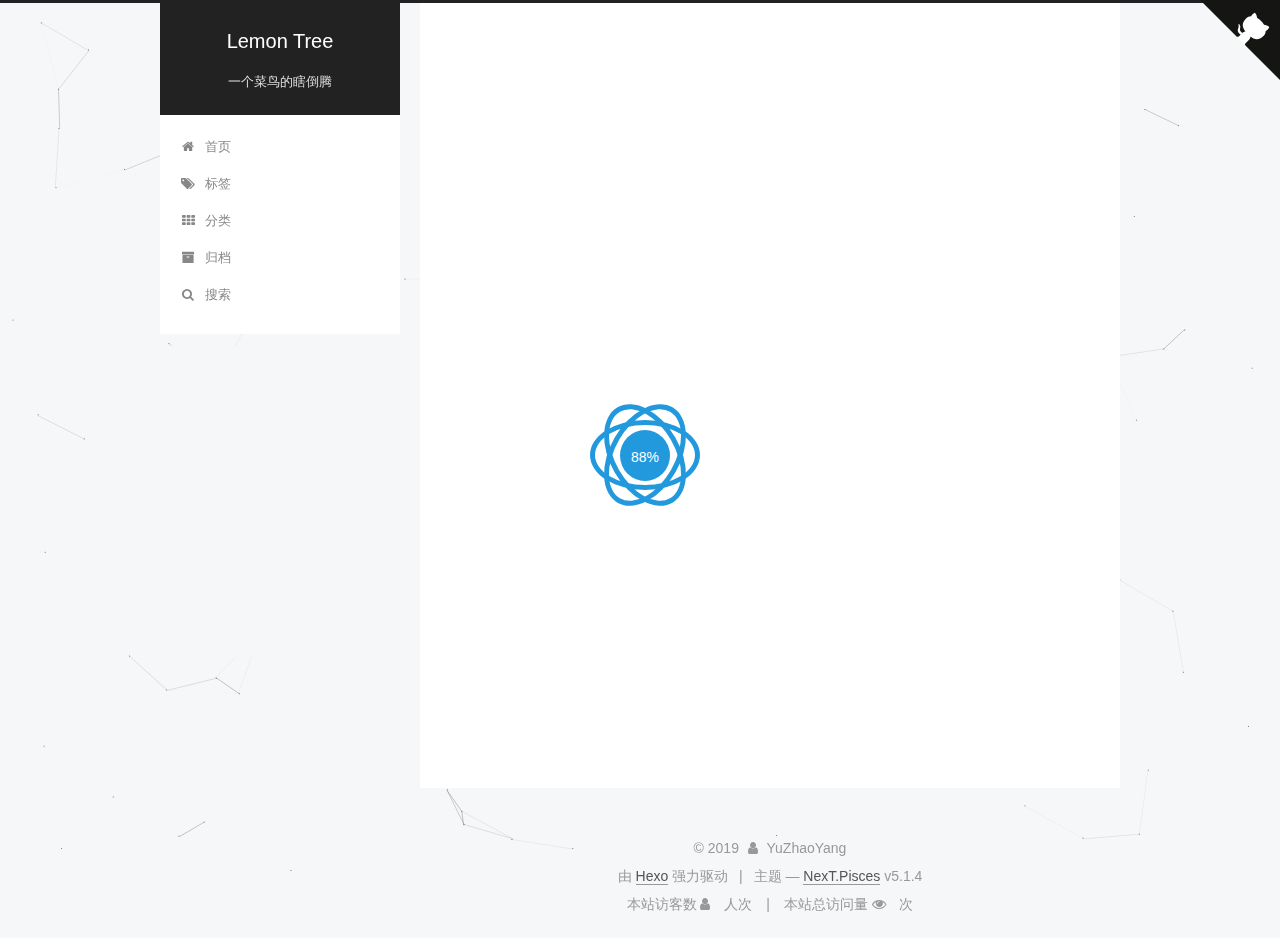
==== commit 54324dff: "Site updated: 2019-06-16 21:48:37" ====
--- a/index.html
+++ b/index.html
@@ -697,13 +697,15 @@
 
 
 
+
+
         
 <div class="busuanzi-count">
-  <script async src="https://dn-lbstatics.qbox.me/busuanzi/2.3/busuanzi.pure.mini.js"></script>
+  <script async src="https://busuanzi.ibruce.info/busuanzi/2.3/busuanzi.pure.mini.js"></script>
 
   
     <span class="site-uv">
-      本站访客数<i class="fa fa-user"></i>
+      本站访客数 <i class="fa fa-user"></i>
       <span class="busuanzi-value" id="busuanzi_value_site_uv"></span>
       人次
     </span>
@@ -711,7 +713,7 @@
 
   
     <span class="site-pv">
-      本站总访问量<i class="fa fa-eye"></i>
+      本站总访问量 <i class="fa fa-eye"></i>
       <span class="busuanzi-value" id="busuanzi_value_site_pv"></span>
       次
     </span>
--- a/css/main.css
+++ b/css/main.css
@@ -1944,7 +1944,7 @@
   width: 4px;
   height: 4px;
   border-radius: 50%;
-  background: #beffff;
+  background: #ffc181;
 }
 .links-of-blogroll {
   font-size: 13px;
